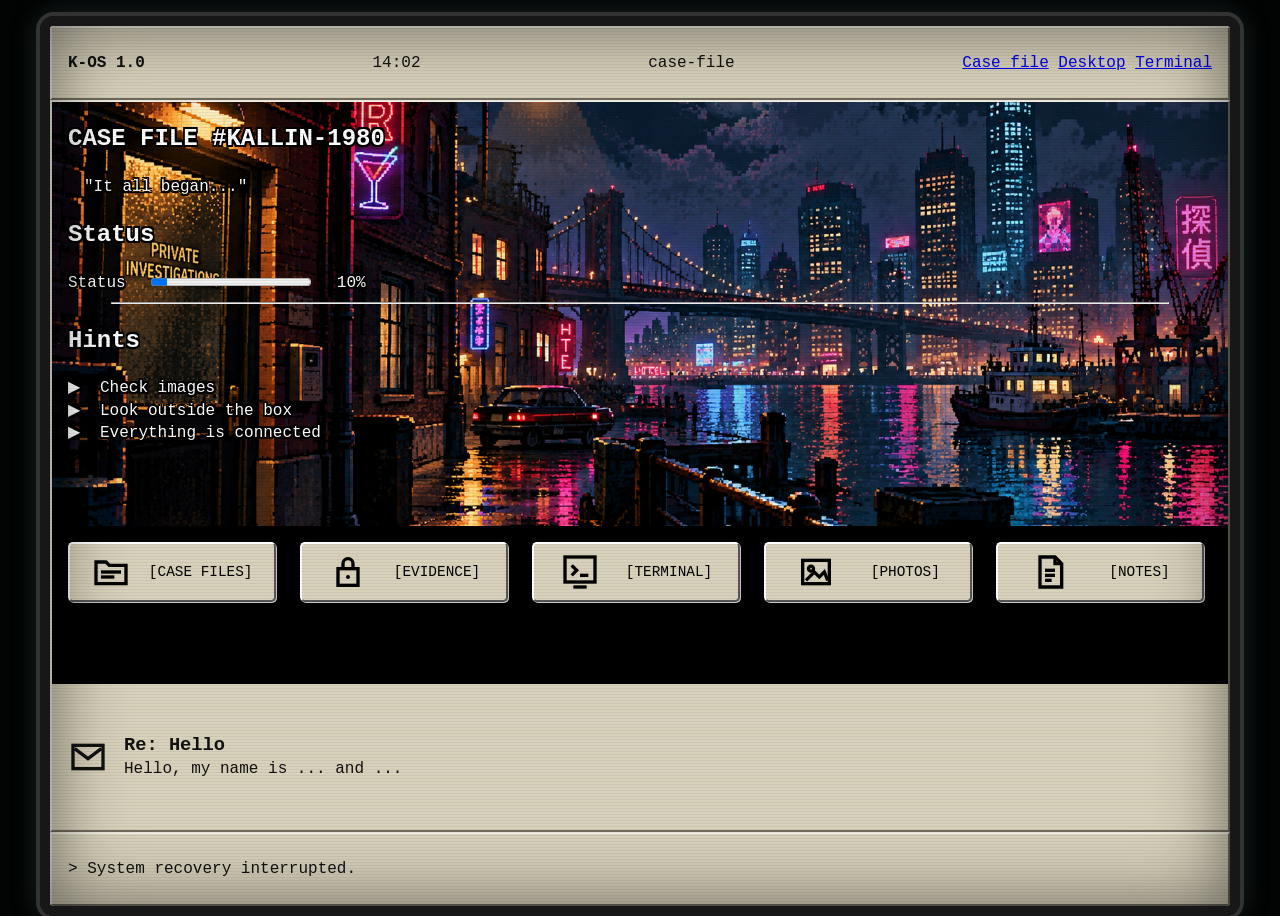
==== case_file.html @ 7f5f97d0 "2026-10-11, final push. Working on the desktop and index" ====
<!doctype html>
<html lang="en">

<head>
    <title>About me</title>
    <meta charset="UTF-8">
    <meta name="description" content="The mystery and answers of the question: who is Fredrik Kallin?">
    <link href="icon.png" rel="icon" type="image/png">
    <link href="style.css" rel="stylesheet">
    <script src="script.js" defer></script>
</head>

<body>
    <div class="screen">
        <header class="system_bar">
            <p class="system_name">K-OS 1.0</p>
            <time class="system_time" datetime="">
                14:02
            </time>
            <p class="system_status">case-file</p>
            <nav class="system_bar_nav">
             <a href="index.html">Case file</a>
                <a href="desktop.html">Desktop</a>
                <a href="terminal.html">Terminal</a>
            </nav>
        </header>
        <main class="main_screen_content case_file">
            <section class="case_summary">
                <h1>CASE FILE #KALLIN-1980</h1>
                <blockquote>
                    <p>"It all began..."</p>
                </blockquote>
                <h2>Status</h2>
                <label>Status</label>
                <progress id="status-progress" value="10" max="100">10%</progress>
                <span id="status-recovery-text">10%</span>
                <hr class="simple_divider">
                <h2>Hints</h2>
                <ul role="list">
                    <li>Check images</li>
                    <li>Look outside the box</li>
                    <li>Everything is connected</li>
                </ul>
            </section>
            <section class="case_menu">
                <nav class="case_menu_nav" aria-label="Main system menu">
                    <ul>
                        <li>
                            <a href="index.html">
                                <svg class="svg_icon" viewBox="0 0 24 24" aria-hidden="true">
                                    <path d="M3 6H9L11 8H21V19H3Z" fill="none" stroke="currentColor" stroke-width="2" />
                                    <path d="M6 12H18" stroke="currentColor" stroke-width="2" />
                                    <path d="M6 15H14" stroke="currentColor" stroke-width="2" />
                                </svg>
                                <!--<img src="images/case_file_simple.png" alt="case_files_icon" class="menu_icon">-->
                                <span>[CASE FILES]</span>
                            </a>
                        </li>
                        <li>
                            <a href="evidence.html">
                                <svg class="svg_icon" viewBox="0 0 24 24" aria-hidden="true">
                                    <rect x="6" y="10" width="12" height="10" fill="none" stroke="currentColor"
                                        stroke-width="2" />
                                    <path d="M9 10V7A3 3 0 0 1 15 7V10" fill="none" stroke="currentColor"
                                        stroke-width="2" />
                                    <circle cx="12" cy="15" r="1.2" fill="currentColor" />
                                </svg>
                                <!-- <img src="images/evidence_simple.png" alt="evidence_icon" class="menu_icon">-->
                                <span>[EVIDENCE]</span>
                            </a>
                        </li>
                        <li>
                            <a href="terminal.html">
                                <svg class="svg_icon" viewBox="0 0 24 24" aria-hidden="true">
                                    <rect x="3" y="3" width="18" height="15" fill="none" stroke="currentColor"
                                        stroke-width="2" />
                                    <path d="M7 8 L10 11 L7 14" fill="none" stroke="currentColor" stroke-width="2" />
                                    <path d="M12 14 H17" stroke="currentColor" stroke-width="2" />
                                    <path d="M8 21 H16" stroke="currentColor" stroke-width="2" />
                                </svg>
                                <!--<img src="images/terminal_simple.png" alt="terminal_icon" class="menu_icon">-->
                                <span>[TERMINAL]</span>
                            </a>
                        </li>
                        <li>
                            <a href="photos.html">
                                <svg class="svg_icon" viewBox="0 0 24 24" aria-hidden="true">
                                    <rect x="4" y="5" width="16" height="14" fill="none" stroke="currentColor"
                                        stroke-width="2" />
                                    <circle cx="9" cy="10" r="1.5" fill="none" stroke="currentColor" stroke-width="2" />
                                    <path d="M6 17L11 12L14 15L17 12L19 17" fill="none" stroke="currentColor"
                                        stroke-width="2" />
                                </svg>
                                <!--<img src="images/photos_simple.png" alt="photos_icon" class="menu_icon">-->
                                <span>[PHOTOS]</span>
                            </a>
                        </li>
                        <li>
                            <a href="notes.html">
                                <svg class="svg_icon" viewBox="0 0 24 24" aria-hidden="true">
                                    <path d="M6 3H15L19 7V21H6Z" fill="none" stroke="currentColor" stroke-width="2" />
                                    <path d="M15 3V7H19" fill="none" stroke="currentColor" stroke-width="2" />
                                    <path d="M9 11H15" stroke="currentColor" stroke-width="2" />
                                    <path d="M9 14H15" stroke="currentColor" stroke-width="2" />
                                    <path d="M9 17H13" stroke="currentColor" stroke-width="2" />
                                </svg>
                                <!--<img src="images/notes_simple.png" alt="notes_icon" class="menu_icon">-->
                                <span>[NOTES]</span>
                            </a>
                        </li>
                    </ul>
                </nav>
            </section>
            <section class="case_messages">
                <svg class="svg_icon" viewBox="0 0 24 24" aria-hidden="true">
                    <rect x="3" y="5" width="18" height="14" fill="none" stroke="currentColor" stroke-width="2" />
                    <path d="M4 7L12 13L20 7" fill="none" stroke="currentColor" stroke-width="2" />
                </svg>
                <div>
                    <h3 class="mail_headline">Re: Hello</h3>
                    <p class="mail_message">Hello, my name is ... and ...</p>
                </div>
            </section>
        </main>
        <footer class="status_bar">
            <p>> System recovery interrupted.</p>
        </footer>
    </div>
</body>

</html>
---- style.css ----
:root {
    /* Text.vars */
    --headline-large-color: #black;
    --headline-large-size: 2rem;
    --headline-medium-color: #black;
    --headline-medium-size: 1.5rem;
    --headline-small-color: #black;
    --headline-small-size: 1rem;

    --footer-height: 4rem;

    --screen-border: 2px;
    --panel-border: 1px;
}

* {
    box-sizing: border-box;
}

body {
    margin: 0;
    padding: 0;
    width: 100%;
    min-height: 100%;

    background-color: #020303;
    color: var(--text-main);

    font-family:
        "Courier New",
        "Lucida Console",
        Monaco,
        monospace;

    line-height: 1.4;
}

/* Outer div*/
.screen {
    position: relative;

    min-height: 100vh;
    max-width: 75rem;
    margin-top: 1rem;
    margin-inline: auto;

    display: flex;
    flex-direction: column;

    border: 10px solid #171717;
    border-radius: 14px;

    box-shadow:
        0 0 0 4px #333,
        0 0 30px rgba(120, 180, 170, 0.25),
        inset 0 0 35px rgba(0, 0, 0, 0.7);

    overflow: hidden;
}

.screen::before {
    content: "";

    position: absolute;
    inset: 0;

    background: repeating-linear-gradient(to bottom,
            transparent 0px,
            transparent 2px,
            rgba(0, 0, 0, 0.12) 3px);

    pointer-events: none;
    z-index: 1000;
}

.screen::after {
    content: "";

    position: absolute;
    inset: 0;

    box-shadow:
        inset 0 0 70px rgba(0, 0, 0, 0.55);

    pointer-events: none;
    z-index: 1001;
}

/* login screen */

.login_screen {
    position: relative;
    width: 100%;
    height: 100dvh;
    overflow: hidden;
}

.login_container {
    position: absolute;
    width: 100%;
    min-width: calc(100dvh * 16 / 9);
    aspect-ratio: 16 / 9;

    top: 50%;
    left: 50%;
    transform: translate(-50%, -50%);
}

.login_container img {
    display: block;
    width: 100%;
    height: 100%;
}

#login_form {
    position: absolute;
    inset: 0;
}

#username,
#password,
#login_form button {
    position: absolute;
    background: transparent;
    border: none;
    font-family: inherit;
}

#username,
#password {
    left: 41.5%;
    width: 17.5%;
    height: 4.2%;
    color: white;
    font-size: clamp(12px, 1.2vw, 20px);
    padding: 0 0.5rem;
}

#username {
    top: 46.9%;
}

#password {
    top: 52.3%;
}

#login_form button {
    left: 41.5%;
    top: 58.9%;
    width: 14%;
    height: 5%;
    cursor: pointer;
    color: transparent;
}

#login_form label {
    position: absolute;
    width: 1px;
    height: 1px;
    overflow: hidden;
    clip-path: inset(50%);
}

input:focus-visible,
button:focus-visible {
    outline: 2px solid cyan;
}

@media (max-width: 700px) {

    .login_screen {
        height: auto;
        min-height: 100dvh;
        overflow: visible;
        background: #020303;
    }

    .login_container {
        position: relative;
        top: auto;
        left: auto;
        transform: none;

        width: 100%;
        min-width: 0;
        height: auto;
        aspect-ratio: auto;
    }

    .login_container img {
        display: block;
        width: 100%;
        height: auto;
        object-fit: contain;
    }

    #login_form {
        position: relative;
        inset: auto;
        transform: none;

        display: flex;
        flex-direction: column;
        gap: 1rem;

        width: 90%;
        max-width: 380px;
        margin: 1.5rem auto;
        padding: 1.5rem;

        background: #071525;
        border: 1px solid cyan;
        border-radius: 8px;
    }

    #username,
    #password,
    #login_form button {
        position: static;
        width: 100%;
        height: 48px;
        font-size: 16px;
        padding: 0.75rem;
    }

    #username,
    #password {
        border: 1px solid cyan;
        background: transparent;
        color: white;
    }

    #login_form button {
        background: #123b60;
        border: 1px solid cyan;
        color: white;
    }
}

/* Header */
.system_bar {
    display: flex;
    flex-direction: row;
    flex-wrap: wrap;
    justify-content: space-between;
    align-items: center;

    width: 100%;
    min-height: 50px;

    padding: 0.5rem 1rem;

    background-color: #d8d1bb;
    color: #111;

    border-top: 2px solid #f5f1e6;
    border-left: 2px solid #f5f1e6;

    border-right: 2px solid #6f6a5c;
    border-bottom: 2px solid #6f6a5c;
}

.system_bar_nav {
    align-items: center;
}

.system_name {
    font-weight: bold;
}

.system_status {}

.system_time {}

.system_menu {}

/* Main - This one is used for all main-screens. */
.main_screen_content {
    display: flex;
    flex-direction: column;
    flex-grow: 1;

    border-top: 2px solid #f5f1e6;
    border-left: 2px solid #f5f1e6;

    border-right: 2px solid #6f6a5c;
    border-bottom: 2px solid #6f6a5c;
}

/* Main/case_file */
.main_screen_content.case_file {
    display: grid;
    grid-template-columns: 1fr;
    gap: 0rem;
    align-items: top;
}

.case_menu a {
    font-size: 0.9rem;

    display: flex;
    gap: 0.50rem;
    justify-content: space-around;
    align-items: center;

    border-radius: 5px;
    padding: 0.5rem;

    height: 50px;
    width: 150px;
}

.case_summary {
    flex: 1;

    background-image: url("images/case_file_background_beachfront.png");
    background-size: cover;
    background-position: center;
    background-repeat: no-repeat;

    color: white;
    text-shadow: 0.1em 0 black, 0 0.1em black, -0.1em 0 black, 0 -0.1em black, -0.1em -0.1em black, -0.1em 0.1em black, 0.1em -0.1em black, 0.1em 0.1em black;
}

/*Behöver bli av med marginen som bloq och figure har inneboende */
.case_summary * {
    margin-inline: 0;
    padding-inline: 1rem;
}

.case_summary ul {
    list-style: none;
    position: relative;
    left: 1rem;
}

.simple_divider {
    width: 90%;
    margin-inline: auto;
}

.case_summary li::before {
    content: '▶';
    position: absolute;
    left: 0;
}

.case_menu {
    background-color: black;
}

.case_menu_nav ul {
    list-style: none;

    display: grid;
    grid-template-columns: repeat(auto-fit, minmax(12rem, 1fr));
    gap: 1rem;

    align-items: center;

    margin: 0;
    padding: 1rem;
}

.case_menu_nav nav a {
    display: flex;
    align-items: center;
    gap: 0.5rem;
}

.svg_icon {
    width: 2.5rem;
    height: 2.5rem;
    flex-shrink: 0;
    display: block;
}

.case_menu a {
    display: flex;
    gap: 0.40rem;
    align-items: center;
    align-content: center;

    border-radius: 5px;
    padding: 1rem;

    height: 60px;
    width: 13rem;

    color: rgb(0, 0, 0);
    text-decoration: none;

    background-color: #d8d1bb;

    border-top: 2px solid white;
    border-left: 2px solid white;
    border-right: 2px solid #555;
    border-bottom: 2px solid #555;

    box-shadow: 1px 1px 0 #c6c4c4;
}

.case_menu a img {
    width: 2.5rem;
    height: 2.5rem;
    object-fit: contain;
}

.case_menu a:hover {
    background-color: #111;
    color: whitesmoke;

    border-top-color: #555;
    border-left-color: #555;

    border-right-color: white;
    border-bottom-color: white;

    box-shadow: snow;
}

.case_menu a:active {
    border-top-color: #555;
    border-left-color: #555;

    border-right-color: white;
    border-bottom-color: white;

    box-shadow: snow;
}

.case_messages {
    display: flex;
    align-items: center;
    gap: 1rem;

    background-color: #d8d1bb;
    color: #111;

    padding: 1rem;
}

.mail_headline {
    margin: 0;
    padding: 0;
}

.mail_message {
    margin: 0;
    padding: 0;
}


#mail_icon {
    width: 2rem;
    height: auto;
}

/* Footer */
.status_bar {
    width: 100%;
    min-height: 50px;

    padding: 0.5rem 1rem;

    background-color: #d8d1bb;
    color: #111;

    border-top: 2px solid #f5f1e6;
    border-left: 2px solid #f5f1e6;

    border-right: 2px solid #6f6a5c;
    border-bottom: 2px solid #6f6a5c;

    min-height: var(--footer-height);
}

/* TERMINAL */
.terminal_desktop {
    position: relative;

    display: flex;
    flex: 1;
    min-height: 0;

    justify-content: center;
    align-items:center;

    padding: 1rem, 1rem;

    background-image: url("images/terminal_background_alt.png");
    background-size: cover;
    background-position: center;
    background-repeat: no-repeat;
}

.terminal_window {
    width: min(900px, 94%);
    height: 480px;
    max-height: 60dvh;

    display: flex;
    flex-direction: column;

    background: #020707;

    border-top: 3px solid #dfdfdf;
    border-left: 3px solid #dfdfdf;
    border-right: 3px solid #404040;
    border-bottom: 3px solid #404040;

    box-shadow:
        2px 2px 0 #000,
        6px 8px 18px rgba(0, 0, 0, 0.65);

    border-radius: 0px;

    overflow: hidden;

}

.terminal_window.close {
    display: none;
}


.terminal_titlebar {
    height: 30px;
    min-height: 30px;

    display: flex;
    justify-content: space-between;
    align-items: center;

    margin: 2px;

    background: linear-gradient(90deg,
            #000080 0%,
            #000080 65%,
            #1084d0 100%);
    color: white;
}

.terminal_tab {
    gap: 0.45rem;
    display: flex;
    align-items: center;
    height: 100%;

    padding: 0rem 1rem;

    font-size: 0.8rem;
    flex-grow: 1;
}

.terminal_window_buttons button {
    width: 46px;
    border: none;
    background-color: transparent;
    color: white;
    font-size: 1rem;
    cursor: pointer;
}

.terminal_window_buttons #close_terminal:hover {
    border: 3px solid red;
}

.terminal_window .terminal {
    flex: 1;
    min-height: 0;

    padding-left: 2rem;
    padding-right: 2rem;

    overflow-y: auto;

    background-color: #020707;
    color: white;
}

.terminal {
    color: white;
    padding: 0rem;
    font: inherit;
}

.terminal h2 {
    padding-top: 0rem;
}

.terminal_output_input {}

.terminal_output_input ul {
    list-style: none;
    left: 0rem;
    margin: 0;
    padding: 0;
}

.terminal_output_input li {
    white-space: pre-wrap;
}

.terminal_input {
    background: transparent;
    border: 1px solid white;
    outline: none;
    color: white;
    caret-color: white;
    font: inherit;
}



/* Media */
@media (max-width: 600px) {
    .terminal_desktop {
                flex-direction: row;
        align-items: flex-start;
        padding: 5%;
    }

    .terminal_window {
        width: 100%;
        margin-inline: auto;
    }

    .terminal_window .terminal {
        padding: 1rem;
    }

    .terminal_input {
        width: min(250px, 70%);
        min-width: 0;
    }
}


/*Ai- genererat */

@media (max-width: 393px) {
    .popup-content {
        width: min(700px, 90vw);
        height: min(450px, 80vh);
    }

    .case_menu_nav ul {
        grid-template-columns: repeat(2, 1fr);
        gap: 0rem;
        border: 4px solid red;
    }

    .case_menu a {
        font-size: 0.9rem;

        display: flex;
        gap: 0.40rem;
        justify-content: space-around;
        align-items: center;

        border-radius: 5px;
        padding: 0.5rem;

        height: 50px;
        width: 100%;
    }
}

@media (max-width: 430px) {
    .case_menu_nav ul {
        grid-template-columns: repeat(2, 1fr);
        gap: 0.4rem;
    }
}

.popup {
    display: none;

    position: fixed;
    inset: 0;

    justify-content: center;
    align-items: center;

    background-color: rgba(0, 0, 0, 0.55);

    z-index: 1000;
}

.popup.show {
    display: flex;
}


.explorer-window {
    width: 900px;
    height: 600px;

    display: flex;
    flex-direction: column;

    background-color: #191919;
    color: #eeeeee;

    border: 1px solid #444;
    border-radius: 8px;

    overflow: hidden;

    box-shadow: 0 15px 40px black;
}


/* TOP WINDOW BAR */

.explorer-titlebar {
    height: 48px;

    display: flex;
    align-items: center;

    background-color: #241313;
}

.explorer-tab {
    height: 40px;
    min-width: 280px;

    display: flex;
    align-items: center;
    gap: 0.7rem;

    padding-inline: 1rem;

    background-color: #302020;

    border-radius: 8px 8px 0 0;
}

.tab-close {
    margin-left: auto;
}

.new-tab {
    padding-left: 1rem;
    font-size: 1.4rem;
}


/* WINDOW BUTTONS */

.window-buttons {
    margin-left: auto;
    height: 100%;

    display: flex;
}

.window-buttons button {
    width: 48px;

    border: none;

    background: transparent;
    color: white;

    font-size: 1.2rem;
}

.window-buttons button:hover {
    background-color: #444;
}

.window-buttons .close-popup:hover {
    background-color: #c42b1c;
}


/* ADDRESS BAR */

.explorer-addressbar {
    display: flex;
    align-items: center;
    gap: 1rem;

    padding: 0.6rem 1rem;

    background-color: #242020;

    border-bottom: 1px solid #444;
}

.address {
    flex: 1;

    padding: 0.6rem 1rem;

    background-color: #332929;

    border-radius: 6px;
}

.search {
    width: 210px;

    padding: 0.6rem 1rem;

    background-color: #332929;

    border-radius: 6px;

    color: #bbb;
}


/* TOOLBAR */

.explorer-toolbar {
    display: flex;
    gap: 1.5rem;

    padding: 0.8rem 1.2rem;

    background-color: #181818;

    border-bottom: 1px solid #444;
}


/* MAIN */

.explorer-body {
    display: flex;
    flex-grow: 1;

    min-height: 0;
}


/* SIDEBAR */

.explorer-sidebar {
    width: 190px;

    padding: 0.6rem;

    background-color: #181818;

    border-right: 1px solid #333;
}

.explorer-sidebar p {
    margin: 0.2rem 0;
    padding: 0.6rem;

    border-radius: 4px;
}

.explorer-sidebar p:hover {
    background-color: #292929;
}

.explorer-sidebar .selected {
    background-color: #353535;
}


/* FILE AREA */

.explorer-files {
    flex: 1;

    padding: 1rem 2rem;

    overflow-y: auto;

    background-color: #191919;
}

.folder-grid {
    display: grid;
    grid-template-columns: repeat(2, 1fr);

    gap: 1rem 4rem;

    margin-top: 1rem;
}

.folder-grid div {
    display: flex;
    align-items: center;
    gap: 1rem;

    padding: 0.7rem;

    font-size: 1.1rem;
}

.folder-grid div:hover {
    background-color: #292929;

    border-radius: 5px;
}


/* STATUS */

.explorer-status {
    height: 28px;

    padding: 0.3rem 1rem;

    background-color: #191919;

    border-top: 1px solid #222;
}
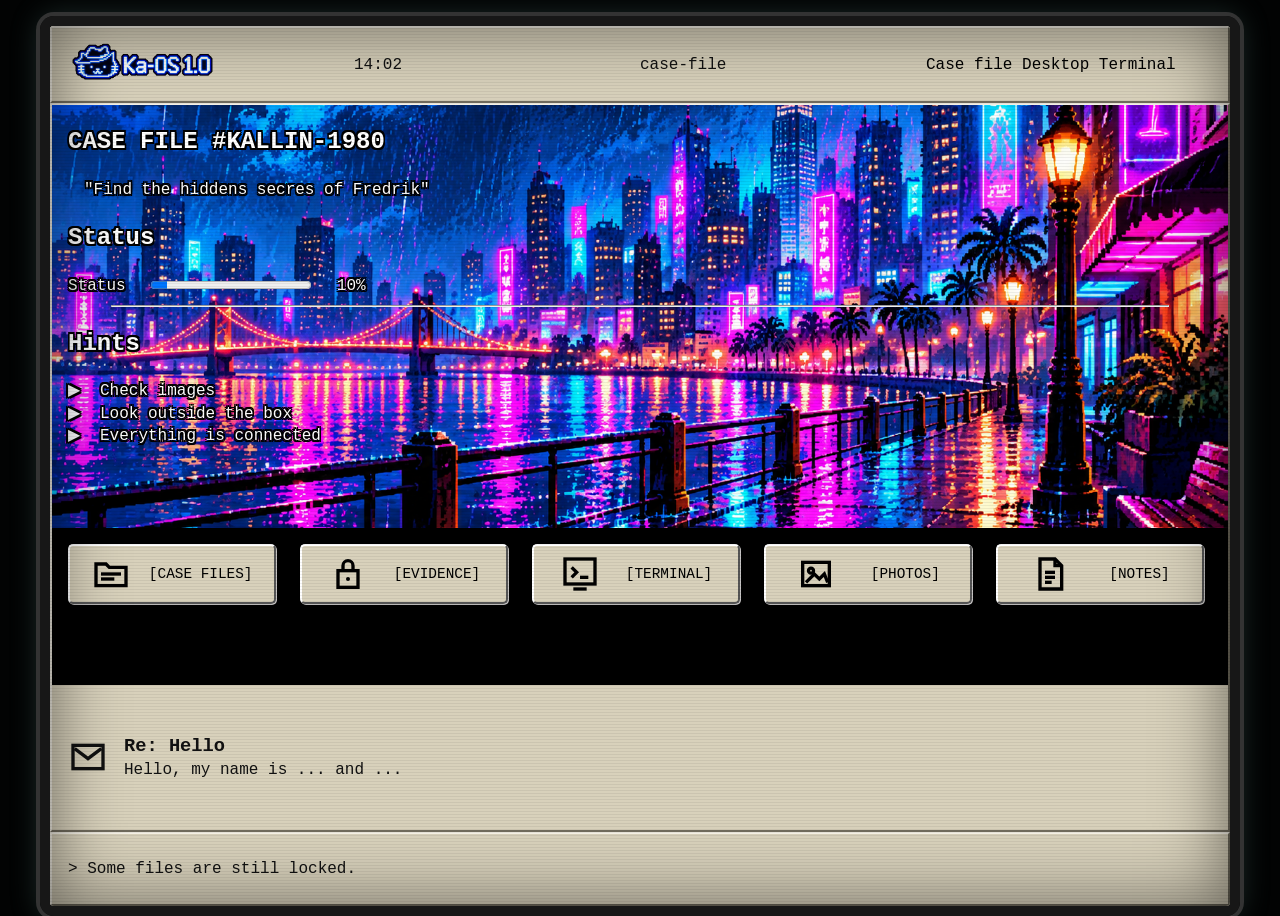
==== commit 682a09e7: "2026-10-11, final push. Working on the desktop and index" ====
--- a/case_file.html
+++ b/case_file.html
@@ -6,6 +6,7 @@
     <meta charset="UTF-8">
     <meta name="description" content="The mystery and answers of the question: who is Fredrik Kallin?">
     <link href="icon.png" rel="icon" type="image/png">
+<meta name="viewport" content="width=device-width, initial-scale=1.0">
     <link href="style.css" rel="stylesheet">
     <script src="script.js" defer></script>
 </head>
@@ -13,13 +14,15 @@
 <body>
     <div class="screen">
         <header class="system_bar">
-            <p class="system_name">K-OS 1.0</p>
+            <span class="system_logo">
+                <a href="index.html"><img src="images/KaOS_logo.png" id="KaOS_logo" alt="Logo"></a>
+            </span>
             <time class="system_time" datetime="">
                 14:02
             </time>
             <p class="system_status">case-file</p>
             <nav class="system_bar_nav">
-             <a href="index.html">Case file</a>
+                <a href="index.html">Case file</a>
                 <a href="desktop.html">Desktop</a>
                 <a href="terminal.html">Terminal</a>
             </nav>
@@ -28,7 +31,7 @@
             <section class="case_summary">
                 <h1>CASE FILE #KALLIN-1980</h1>
                 <blockquote>
-                    <p>"It all began..."</p>
+                    <p>"Find the hiddens secres of Fredrik"</p>
                 </blockquote>
                 <h2>Status</h2>
                 <label>Status</label>
@@ -123,7 +126,7 @@
             </section>
         </main>
         <footer class="status_bar">
-            <p>> System recovery interrupted.</p>
+            <p>> Some files are still locked.</p>
         </footer>
     </div>
 </body>
--- a/style.css
+++ b/style.css
@@ -86,7 +86,509 @@
     z-index: 1001;
 }
 
-/* login screen */
+/* Header */
+.system_bar {
+    display: grid;
+    grid-template-columns: repeat(4, 1fr);
+    align-items: center;
+
+    width: 100%;
+    min-height: 50px;
+
+    padding: 0.5rem 1rem;
+
+    background-color: #d8d1bb;
+    color: #111;
+
+    border-top: 2px solid #f5f1e6;
+    border-left: 2px solid #f5f1e6;
+
+    border-right: 2px solid #6f6a5c;
+    border-bottom: 2px solid #6f6a5c;
+}
+
+.system_bar .system_logo {
+    justify-content: start;
+}
+
+.system_logo {
+    display: flex;
+    justify-content: center;
+    align-items: center;
+}
+
+.system_logo img {
+    width: 100%;
+    max-width: 150px;
+    height: auto;
+}
+
+.system_bar_nav a {
+    align-items: center;
+    color: black;
+    text-decoration: none;
+}
+
+
+
+.system_status {}
+
+.system_time {}
+
+.system_menu {}
+
+/* Main - This one is used for all main-screens. */
+.main_screen_content {
+    display: flex;
+    flex-direction: column;
+    flex-grow: 1;
+
+    border-top: 2px solid #f5f1e6;
+    border-left: 2px solid #f5f1e6;
+
+    border-right: 2px solid #6f6a5c;
+    border-bottom: 2px solid #6f6a5c;
+}
+
+/* Main/case_file */
+.main_screen_content.case_file {
+    display: grid;
+    grid-template-columns: 1fr;
+    gap: 0rem;
+    align-items: top;
+}
+
+.case_menu a {
+    font-size: 0.9rem;
+
+    display: flex;
+    gap: 0.50rem;
+    justify-content: space-around;
+    align-items: center;
+
+    border-radius: 5px;
+    padding: 0.5rem;
+
+    height: 50px;
+    width: 150px;
+}
+
+.case_summary {
+    flex: 1;
+
+    background-image: url("images/case_file_background_beachfront.png");
+    background-size: cover;
+    background-position: center;
+    background-repeat: no-repeat;
+
+    color: white;
+    text-shadow: 0.1em 0 black, 0 0.1em black, -0.1em 0 black, 0 -0.1em black, -0.1em -0.1em black, -0.1em 0.1em black, 0.1em -0.1em black, 0.1em 0.1em black;
+}
+
+/*Behöver bli av med marginen som bloq och figure har inneboende */
+.case_summary * {
+    margin-inline: 0;
+    padding-inline: 1rem;
+}
+
+.case_summary ul {
+    list-style: none;
+    position: relative;
+    left: 1rem;
+}
+
+.simple_divider {
+    width: 90%;
+    margin-inline: auto;
+}
+
+.case_summary li::before {
+    content: '▶';
+    position: absolute;
+    left: 0;
+}
+
+.case_menu {
+    background-color: black;
+}
+
+.case_menu_nav ul {
+    list-style: none;
+
+    display: grid;
+    grid-template-columns: repeat(auto-fit, minmax(12rem, 1fr));
+    gap: 1rem;
+
+    align-items: center;
+
+    margin: 0;
+    padding: 1rem;
+}
+
+.case_menu_nav nav a {
+    display: flex;
+    align-items: center;
+    gap: 0.5rem;
+}
+
+.svg_icon {
+    width: 2.5rem;
+    height: 2.5rem;
+    flex-shrink: 0;
+    display: block;
+}
+
+.case_menu a {
+    display: flex;
+    gap: 0.40rem;
+    align-items: center;
+    align-content: center;
+
+    border-radius: 5px;
+    padding: 1rem;
+
+    height: 60px;
+    width: 13rem;
+
+    color: rgb(0, 0, 0);
+    text-decoration: none;
+
+    background-color: #d8d1bb;
+
+    border-top: 2px solid white;
+    border-left: 2px solid white;
+    border-right: 2px solid #555;
+    border-bottom: 2px solid #555;
+
+    box-shadow: 1px 1px 0 #c6c4c4;
+}
+
+.case_menu a img {
+    width: 2.5rem;
+    height: 2.5rem;
+    object-fit: contain;
+}
+
+.case_menu a:hover {
+    background-color: #111;
+    color: whitesmoke;
+
+    border-top-color: #555;
+    border-left-color: #555;
+
+    border-right-color: white;
+    border-bottom-color: white;
+
+    box-shadow: snow;
+}
+
+.case_menu a:active {
+    border-top-color: #555;
+    border-left-color: #555;
+
+    border-right-color: white;
+    border-bottom-color: white;
+
+    box-shadow: snow;
+}
+
+.case_messages {
+    display: flex;
+    align-items: center;
+    gap: 1rem;
+
+    background-color: #d8d1bb;
+    color: #111;
+
+    padding: 1rem;
+}
+
+.mail_headline {
+    margin: 0;
+    padding: 0;
+}
+
+.mail_message {
+    margin: 0;
+    padding: 0;
+}
+
+
+#mail_icon {
+    width: 2rem;
+    height: auto;
+}
+
+/* Footer */
+.status_bar {
+    width: 100%;
+    min-height: 50px;
+
+    padding: 0.5rem 1rem;
+
+    background-color: #d8d1bb;
+    color: #111;
+
+    border-top: 2px solid #f5f1e6;
+    border-left: 2px solid #f5f1e6;
+
+    border-right: 2px solid #6f6a5c;
+    border-bottom: 2px solid #6f6a5c;
+
+    min-height: var(--footer-height);
+}
+
+.desktop {
+    display: flex;
+    flex-direction: row;
+    justify-content: space-between;
+    flex: 1;
+    padding: 1rem;
+
+    background-image: url("images/desktop_background.png");
+    background-size: cover;
+    background-position: center;
+    background-repeat: no-repeat;
+}
+
+.desktop_column.columnOne {
+    display:flex;
+    flex-direction: column;
+    gap: 1rem;
+    align-self: center;
+}
+
+.desktop_column.columnTwo {
+    display:flex;
+    flex-direction: column;
+    gap: 1rem;
+    align-self: start;
+}
+
+
+.desktop_item {
+    display: flex;
+    flex-direction: column;
+    align-items: center;
+
+    gap: 0.4rem;
+
+    width:100px;
+    background: transparent;
+    border:none;
+    color: white;
+    font: inherit;
+}
+
+.desktop_item figure {
+    margin: 0;
+}
+
+.desktop_item img {
+    width:48px;
+    height: auto;
+}
+
+/* TERMINAL */
+.terminal_desktop {
+    position: relative;
+
+    display: flex;
+    flex: 1;
+    min-height: 0;
+
+    justify-content: center;
+    align-items: center;
+
+    padding: 1rem, 1rem;
+
+    background-image: url("images/desktop_background.png");
+    background-size: cover;
+    background-position: center;
+    background-repeat: no-repeat;
+}
+
+.terminal_window {
+    width: min(900px, 94%);
+    height: 480px;
+    max-height: 60dvh;
+
+    display: flex;
+    flex-direction: column;
+
+    background: #020707;
+
+    border-top: 3px solid #dfdfdf;
+    border-left: 3px solid #dfdfdf;
+    border-right: 3px solid #404040;
+    border-bottom: 3px solid #404040;
+
+    box-shadow:
+        2px 2px 0 #000,
+        6px 8px 18px rgba(0, 0, 0, 0.65);
+
+    border-radius: 0px;
+
+    overflow: hidden;
+
+}
+
+.terminal_window.close {
+    display: none;
+}
+
+
+.terminal_titlebar {
+    height: 30px;
+    min-height: 30px;
+
+    display: flex;
+    justify-content: space-between;
+    align-items: center;
+
+    margin: 2px;
+
+    background: linear-gradient(90deg,
+            #000080 0%,
+            #000080 65%,
+            #1084d0 100%);
+    color: white;
+}
+
+.terminal_tab {
+    gap: 0.45rem;
+    display: flex;
+    align-items: center;
+    height: 100%;
+
+    padding: 0rem 1rem;
+
+    font-size: 0.8rem;
+    flex-grow: 1;
+}
+
+.terminal_window_buttons button {
+    width: 46px;
+    border: none;
+    background-color: transparent;
+    color: white;
+    font-size: 1rem;
+    cursor: pointer;
+}
+
+.terminal_window_buttons #close_terminal:hover {
+    border: 3px solid red;
+}
+
+.terminal_window .terminal {
+    flex: 1;
+    min-height: 0;
+
+    padding-left: 2rem;
+    padding-right: 2rem;
+
+    overflow-y: auto;
+
+    background-color: #020707;
+    color: white;
+}
+
+.terminal {
+    color: white;
+    padding: 0rem;
+    font: inherit;
+}
+
+.terminal h2 {
+    padding-top: 0rem;
+}
+
+.terminal_output_input {}
+
+.terminal_output_input ul {
+    list-style: none;
+    left: 0rem;
+    margin: 0;
+    padding: 0;
+}
+
+.terminal_output_input li {
+    white-space: pre-wrap;
+}
+
+.terminal_input {
+    background: transparent;
+    border: 1px solid white;
+    outline: none;
+    color: white;
+    caret-color: white;
+    font: inherit;
+}
+
+
+
+/* Media */
+@media (max-width: 600px) {
+    .terminal_desktop {
+        flex-direction: row;
+        align-items: flex-start;
+        padding: 5%;
+    }
+
+    .terminal_window {
+        width: 100%;
+        margin-inline: auto;
+    }
+
+    .terminal_window .terminal {
+        padding: 1rem;
+    }
+
+    .terminal_input {
+        width: min(250px, 70%);
+        min-width: 0;
+    }
+}
+
+
+/*Ai- genererat */
+
+@media (max-width: 393px) {
+    .popup-content {
+        width: min(700px, 90vw);
+        height: min(450px, 80vh);
+    }
+
+    .case_menu_nav ul {
+        grid-template-columns: repeat(2, 1fr);
+        gap: 0rem;
+        border: 4px solid red;
+    }
+
+    .case_menu a {
+        font-size: 0.9rem;
+
+        display: flex;
+        gap: 0.40rem;
+        justify-content: space-around;
+        align-items: center;
+
+        border-radius: 5px;
+        padding: 0.5rem;
+
+        height: 50px;
+        width: 100%;
+    }
+}
+
+@media (max-width: 430px) {
+    .case_menu_nav ul {
+        grid-template-columns: repeat(2, 1fr);
+        gap: 0.4rem;
+    }
+}
+
+/* login screen (index.html) */
 
 .login_screen {
     position: relative;
@@ -237,442 +739,6 @@
     }
 }
 
-/* Header */
-.system_bar {
-    display: flex;
-    flex-direction: row;
-    flex-wrap: wrap;
-    justify-content: space-between;
-    align-items: center;
-
-    width: 100%;
-    min-height: 50px;
-
-    padding: 0.5rem 1rem;
-
-    background-color: #d8d1bb;
-    color: #111;
-
-    border-top: 2px solid #f5f1e6;
-    border-left: 2px solid #f5f1e6;
-
-    border-right: 2px solid #6f6a5c;
-    border-bottom: 2px solid #6f6a5c;
-}
-
-.system_bar_nav {
-    align-items: center;
-}
-
-.system_name {
-    font-weight: bold;
-}
-
-.system_status {}
-
-.system_time {}
-
-.system_menu {}
-
-/* Main - This one is used for all main-screens. */
-.main_screen_content {
-    display: flex;
-    flex-direction: column;
-    flex-grow: 1;
-
-    border-top: 2px solid #f5f1e6;
-    border-left: 2px solid #f5f1e6;
-
-    border-right: 2px solid #6f6a5c;
-    border-bottom: 2px solid #6f6a5c;
-}
-
-/* Main/case_file */
-.main_screen_content.case_file {
-    display: grid;
-    grid-template-columns: 1fr;
-    gap: 0rem;
-    align-items: top;
-}
-
-.case_menu a {
-    font-size: 0.9rem;
-
-    display: flex;
-    gap: 0.50rem;
-    justify-content: space-around;
-    align-items: center;
-
-    border-radius: 5px;
-    padding: 0.5rem;
-
-    height: 50px;
-    width: 150px;
-}
-
-.case_summary {
-    flex: 1;
-
-    background-image: url("images/case_file_background_beachfront.png");
-    background-size: cover;
-    background-position: center;
-    background-repeat: no-repeat;
-
-    color: white;
-    text-shadow: 0.1em 0 black, 0 0.1em black, -0.1em 0 black, 0 -0.1em black, -0.1em -0.1em black, -0.1em 0.1em black, 0.1em -0.1em black, 0.1em 0.1em black;
-}
-
-/*Behöver bli av med marginen som bloq och figure har inneboende */
-.case_summary * {
-    margin-inline: 0;
-    padding-inline: 1rem;
-}
-
-.case_summary ul {
-    list-style: none;
-    position: relative;
-    left: 1rem;
-}
-
-.simple_divider {
-    width: 90%;
-    margin-inline: auto;
-}
-
-.case_summary li::before {
-    content: '▶';
-    position: absolute;
-    left: 0;
-}
-
-.case_menu {
-    background-color: black;
-}
-
-.case_menu_nav ul {
-    list-style: none;
-
-    display: grid;
-    grid-template-columns: repeat(auto-fit, minmax(12rem, 1fr));
-    gap: 1rem;
-
-    align-items: center;
-
-    margin: 0;
-    padding: 1rem;
-}
-
-.case_menu_nav nav a {
-    display: flex;
-    align-items: center;
-    gap: 0.5rem;
-}
-
-.svg_icon {
-    width: 2.5rem;
-    height: 2.5rem;
-    flex-shrink: 0;
-    display: block;
-}
-
-.case_menu a {
-    display: flex;
-    gap: 0.40rem;
-    align-items: center;
-    align-content: center;
-
-    border-radius: 5px;
-    padding: 1rem;
-
-    height: 60px;
-    width: 13rem;
-
-    color: rgb(0, 0, 0);
-    text-decoration: none;
-
-    background-color: #d8d1bb;
-
-    border-top: 2px solid white;
-    border-left: 2px solid white;
-    border-right: 2px solid #555;
-    border-bottom: 2px solid #555;
-
-    box-shadow: 1px 1px 0 #c6c4c4;
-}
-
-.case_menu a img {
-    width: 2.5rem;
-    height: 2.5rem;
-    object-fit: contain;
-}
-
-.case_menu a:hover {
-    background-color: #111;
-    color: whitesmoke;
-
-    border-top-color: #555;
-    border-left-color: #555;
-
-    border-right-color: white;
-    border-bottom-color: white;
-
-    box-shadow: snow;
-}
-
-.case_menu a:active {
-    border-top-color: #555;
-    border-left-color: #555;
-
-    border-right-color: white;
-    border-bottom-color: white;
-
-    box-shadow: snow;
-}
-
-.case_messages {
-    display: flex;
-    align-items: center;
-    gap: 1rem;
-
-    background-color: #d8d1bb;
-    color: #111;
-
-    padding: 1rem;
-}
-
-.mail_headline {
-    margin: 0;
-    padding: 0;
-}
-
-.mail_message {
-    margin: 0;
-    padding: 0;
-}
-
-
-#mail_icon {
-    width: 2rem;
-    height: auto;
-}
-
-/* Footer */
-.status_bar {
-    width: 100%;
-    min-height: 50px;
-
-    padding: 0.5rem 1rem;
-
-    background-color: #d8d1bb;
-    color: #111;
-
-    border-top: 2px solid #f5f1e6;
-    border-left: 2px solid #f5f1e6;
-
-    border-right: 2px solid #6f6a5c;
-    border-bottom: 2px solid #6f6a5c;
-
-    min-height: var(--footer-height);
-}
-
-/* TERMINAL */
-.terminal_desktop {
-    position: relative;
-
-    display: flex;
-    flex: 1;
-    min-height: 0;
-
-    justify-content: center;
-    align-items:center;
-
-    padding: 1rem, 1rem;
-
-    background-image: url("images/terminal_background_alt.png");
-    background-size: cover;
-    background-position: center;
-    background-repeat: no-repeat;
-}
-
-.terminal_window {
-    width: min(900px, 94%);
-    height: 480px;
-    max-height: 60dvh;
-
-    display: flex;
-    flex-direction: column;
-
-    background: #020707;
-
-    border-top: 3px solid #dfdfdf;
-    border-left: 3px solid #dfdfdf;
-    border-right: 3px solid #404040;
-    border-bottom: 3px solid #404040;
-
-    box-shadow:
-        2px 2px 0 #000,
-        6px 8px 18px rgba(0, 0, 0, 0.65);
-
-    border-radius: 0px;
-
-    overflow: hidden;
-
-}
-
-.terminal_window.close {
-    display: none;
-}
-
-
-.terminal_titlebar {
-    height: 30px;
-    min-height: 30px;
-
-    display: flex;
-    justify-content: space-between;
-    align-items: center;
-
-    margin: 2px;
-
-    background: linear-gradient(90deg,
-            #000080 0%,
-            #000080 65%,
-            #1084d0 100%);
-    color: white;
-}
-
-.terminal_tab {
-    gap: 0.45rem;
-    display: flex;
-    align-items: center;
-    height: 100%;
-
-    padding: 0rem 1rem;
-
-    font-size: 0.8rem;
-    flex-grow: 1;
-}
-
-.terminal_window_buttons button {
-    width: 46px;
-    border: none;
-    background-color: transparent;
-    color: white;
-    font-size: 1rem;
-    cursor: pointer;
-}
-
-.terminal_window_buttons #close_terminal:hover {
-    border: 3px solid red;
-}
-
-.terminal_window .terminal {
-    flex: 1;
-    min-height: 0;
-
-    padding-left: 2rem;
-    padding-right: 2rem;
-
-    overflow-y: auto;
-
-    background-color: #020707;
-    color: white;
-}
-
-.terminal {
-    color: white;
-    padding: 0rem;
-    font: inherit;
-}
-
-.terminal h2 {
-    padding-top: 0rem;
-}
-
-.terminal_output_input {}
-
-.terminal_output_input ul {
-    list-style: none;
-    left: 0rem;
-    margin: 0;
-    padding: 0;
-}
-
-.terminal_output_input li {
-    white-space: pre-wrap;
-}
-
-.terminal_input {
-    background: transparent;
-    border: 1px solid white;
-    outline: none;
-    color: white;
-    caret-color: white;
-    font: inherit;
-}
-
-
-
-/* Media */
-@media (max-width: 600px) {
-    .terminal_desktop {
-                flex-direction: row;
-        align-items: flex-start;
-        padding: 5%;
-    }
-
-    .terminal_window {
-        width: 100%;
-        margin-inline: auto;
-    }
-
-    .terminal_window .terminal {
-        padding: 1rem;
-    }
-
-    .terminal_input {
-        width: min(250px, 70%);
-        min-width: 0;
-    }
-}
-
-
-/*Ai- genererat */
-
-@media (max-width: 393px) {
-    .popup-content {
-        width: min(700px, 90vw);
-        height: min(450px, 80vh);
-    }
-
-    .case_menu_nav ul {
-        grid-template-columns: repeat(2, 1fr);
-        gap: 0rem;
-        border: 4px solid red;
-    }
-
-    .case_menu a {
-        font-size: 0.9rem;
-
-        display: flex;
-        gap: 0.40rem;
-        justify-content: space-around;
-        align-items: center;
-
-        border-radius: 5px;
-        padding: 0.5rem;
-
-        height: 50px;
-        width: 100%;
-    }
-}
-
-@media (max-width: 430px) {
-    .case_menu_nav ul {
-        grid-template-columns: repeat(2, 1fr);
-        gap: 0.4rem;
-    }
-}
 
 .popup {
     display: none;
@@ -826,92 +892,3 @@
 
     border-bottom: 1px solid #444;
 }
-
-
-/* MAIN */
-
-.explorer-body {
-    display: flex;
-    flex-grow: 1;
-
-    min-height: 0;
-}
-
-
-/* SIDEBAR */
-
-.explorer-sidebar {
-    width: 190px;
-
-    padding: 0.6rem;
-
-    background-color: #181818;
-
-    border-right: 1px solid #333;
-}
-
-.explorer-sidebar p {
-    margin: 0.2rem 0;
-    padding: 0.6rem;
-
-    border-radius: 4px;
-}
-
-.explorer-sidebar p:hover {
-    background-color: #292929;
-}
-
-.explorer-sidebar .selected {
-    background-color: #353535;
-}
-
-
-/* FILE AREA */
-
-.explorer-files {
-    flex: 1;
-
-    padding: 1rem 2rem;
-
-    overflow-y: auto;
-
-    background-color: #191919;
-}
-
-.folder-grid {
-    display: grid;
-    grid-template-columns: repeat(2, 1fr);
-
-    gap: 1rem 4rem;
-
-    margin-top: 1rem;
-}
-
-.folder-grid div {
-    display: flex;
-    align-items: center;
-    gap: 1rem;
-
-    padding: 0.7rem;
-
-    font-size: 1.1rem;
-}
-
-.folder-grid div:hover {
-    background-color: #292929;
-
-    border-radius: 5px;
-}
-
-
-/* STATUS */
-
-.explorer-status {
-    height: 28px;
-
-    padding: 0.3rem 1rem;
-
-    background-color: #191919;
-
-    border-top: 1px solid #222;
-}
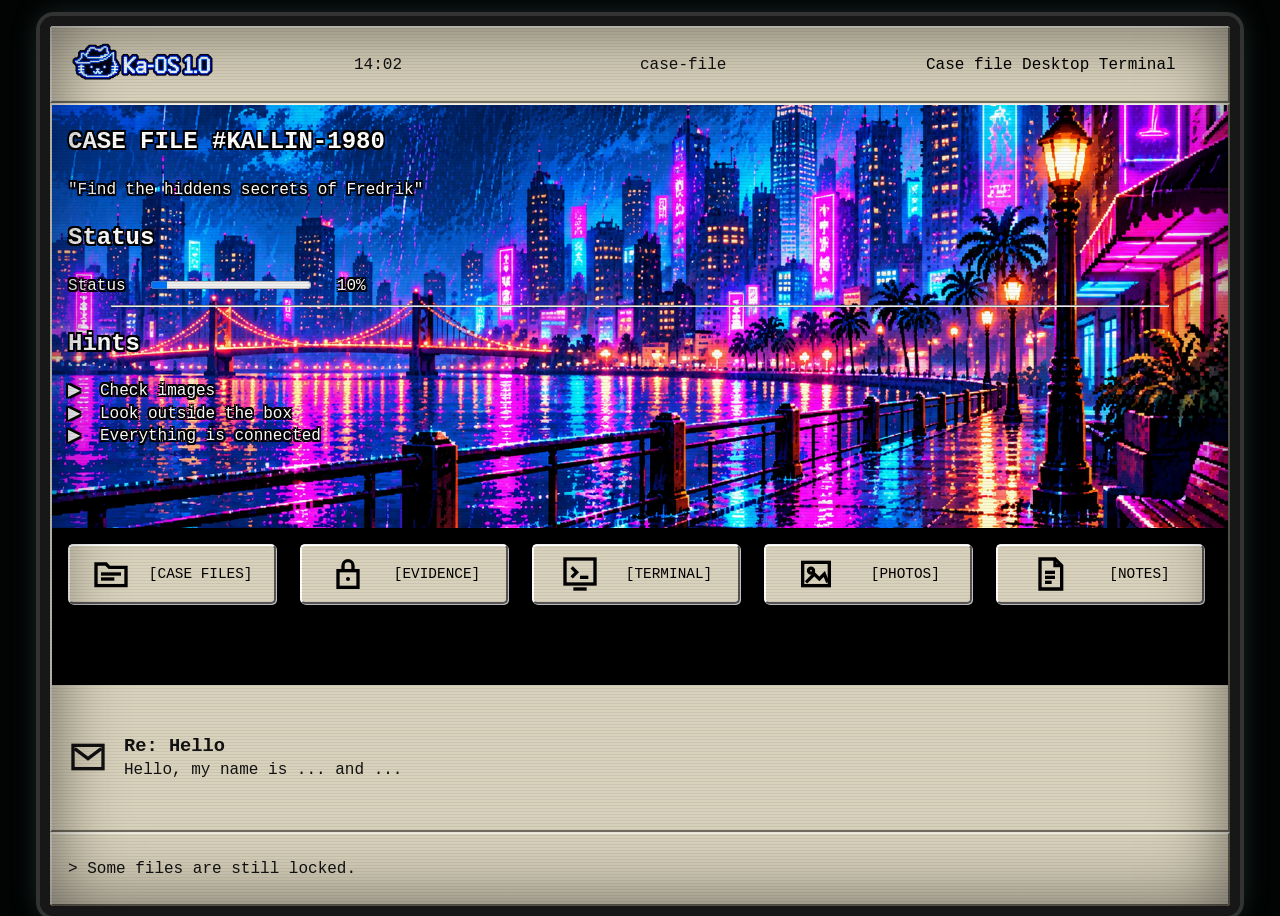
==== commit 5109f4f2: "2026-10-11, revising for accesability, responsivness etc." ====
--- a/case_file.html
+++ b/case_file.html
@@ -2,11 +2,10 @@
 <html lang="en">
 
 <head>
-    <title>About me</title>
+    <title>Ka-OS 1.0 - Case file</title>
     <meta charset="UTF-8">
     <meta name="description" content="The mystery and answers of the question: who is Fredrik Kallin?">
-    <link href="icon.png" rel="icon" type="image/png">
-<meta name="viewport" content="width=device-width, initial-scale=1.0">
+    <meta name="viewport" content="width=device-width, initial-scale=1.0">
     <link href="style.css" rel="stylesheet">
     <script src="script.js" defer></script>
 </head>
@@ -15,14 +14,14 @@
     <div class="screen">
         <header class="system_bar">
             <span class="system_logo">
-                <a href="index.html"><img src="images/KaOS_logo.png" id="KaOS_logo" alt="Logo"></a>
+                <a href="index.html"><img src="images/KaOS_logo.png" id="kaos_logo" alt="Logo"></a>
             </span>
             <time class="system_time" datetime="">
                 14:02
             </time>
             <p class="system_status">case-file</p>
             <nav class="system_bar_nav">
-                <a href="index.html">Case file</a>
+                <a href="case_file.html" aria-current="page">Case file</a>
                 <a href="desktop.html">Desktop</a>
                 <a href="terminal.html">Terminal</a>
             </nav>
@@ -30,26 +29,27 @@
         <main class="main_screen_content case_file">
             <section class="case_summary">
                 <h1>CASE FILE #KALLIN-1980</h1>
-                <blockquote>
-                    <p>"Find the hiddens secres of Fredrik"</p>
-                </blockquote>
+
+                <p>"Find the hiddens secrets of Fredrik"</p>
+
                 <h2>Status</h2>
-                <label>Status</label>
-                <progress id="status-progress" value="10" max="100">10%</progress>
-                <span id="status-recovery-text">10%</span>
+                <label for="status_progress">Status</label>
+                <progress id="status_progress" value="10" max="100">10%</progress>
+                <span id="status_recovery-text">10%</span>
                 <hr class="simple_divider">
                 <h2>Hints</h2>
-                <ul role="list">
+                <ul>
                     <li>Check images</li>
                     <li>Look outside the box</li>
                     <li>Everything is connected</li>
                 </ul>
             </section>
+             <!--The SVGs are AI-generated. -->
             <section class="case_menu">
                 <nav class="case_menu_nav" aria-label="Main system menu">
                     <ul>
                         <li>
-                            <a href="index.html">
+                            <a href="case_file.html">
                                 <svg class="svg_icon" viewBox="0 0 24 24" aria-hidden="true">
                                     <path d="M3 6H9L11 8H21V19H3Z" fill="none" stroke="currentColor" stroke-width="2" />
                                     <path d="M6 12H18" stroke="currentColor" stroke-width="2" />
--- a/style.css
+++ b/style.css
@@ -370,6 +370,7 @@
     display: flex;
     flex-direction: column;
     align-items: center;
+    text-align: center;
 
     gap: 0.4rem;
 
@@ -382,11 +383,16 @@
 
 .desktop_item figure {
     margin: 0;
+    display: flex;
+    flex-direction: column;
+    align-items: center;
+    gap: 5px;
 }
 
 .desktop_item img {
-    width:48px;
+    width:58px;
     height: auto;
+    object-fit: contain;
 }
 
 /* TERMINAL */
@@ -499,7 +505,7 @@
     font: inherit;
 }
 
-.terminal h2 {
+.terminal h1 {
     padding-top: 0rem;
 }
 
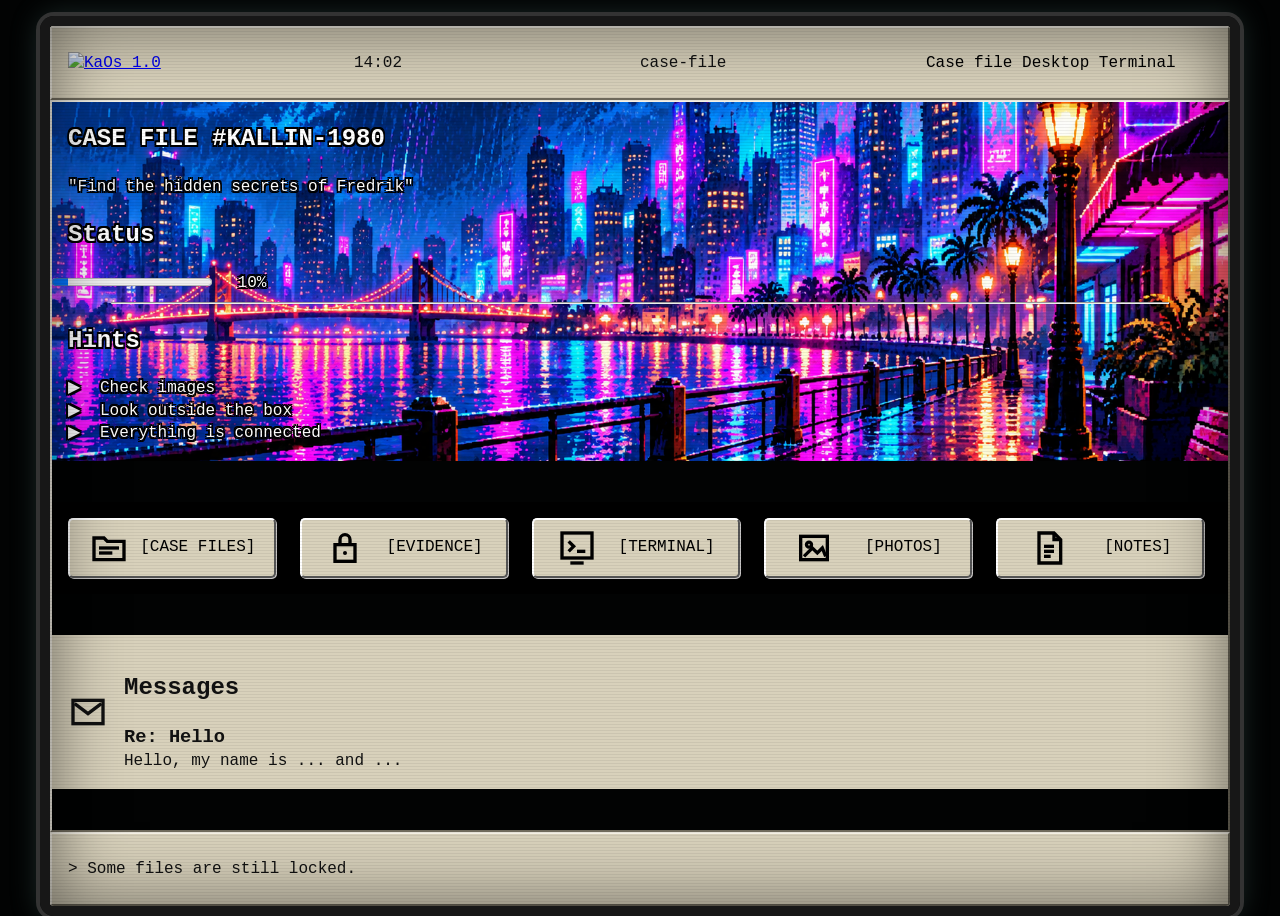
==== commit e3e561de: "2026-10-11, polishing the html, css and java. Going through responsitivity, accesebility x" ====
--- a/case_file.html
+++ b/case_file.html
@@ -14,9 +14,9 @@
     <div class="screen">
         <header class="system_bar">
             <span class="system_logo">
-                <a href="index.html"><img src="images/KaOS_logo.png" id="kaos_logo" alt="Logo"></a>
+                <a href="index.html"><img src="images/kaos_logo.png" id="kaos_logo" alt="KaOs 1.0"></a>
             </span>
-            <time class="system_time" datetime="">
+            <time class="system_time" datetime="14:02">
                 14:02
             </time>
             <p class="system_status">case-file</p>
@@ -30,13 +30,14 @@
             <section class="case_summary">
                 <h1>CASE FILE #KALLIN-1980</h1>
 
-                <p>"Find the hiddens secrets of Fredrik"</p>
+                <p>"Find the hidden secrets of Fredrik"</p>
 
                 <h2>Status</h2>
-                <label for="status_progress">Status</label>
-                <progress id="status_progress" value="10" max="100">10%</progress>
-                <span id="status_recovery-text">10%</span>
+                <progress id="status_progress" aria-label="recovery progress" value="10" max="100">10%</progress>
+                <span id="status_recovery_text">10%</span>
+                
                 <hr class="simple_divider">
+
                 <h2>Hints</h2>
                 <ul>
                     <li>Check images</li>
@@ -55,7 +56,6 @@
                                     <path d="M6 12H18" stroke="currentColor" stroke-width="2" />
                                     <path d="M6 15H14" stroke="currentColor" stroke-width="2" />
                                 </svg>
-                                <!--<img src="images/case_file_simple.png" alt="case_files_icon" class="menu_icon">-->
                                 <span>[CASE FILES]</span>
                             </a>
                         </li>
@@ -68,7 +68,6 @@
                                         stroke-width="2" />
                                     <circle cx="12" cy="15" r="1.2" fill="currentColor" />
                                 </svg>
-                                <!-- <img src="images/evidence_simple.png" alt="evidence_icon" class="menu_icon">-->
                                 <span>[EVIDENCE]</span>
                             </a>
                         </li>
@@ -81,7 +80,6 @@
                                     <path d="M12 14 H17" stroke="currentColor" stroke-width="2" />
                                     <path d="M8 21 H16" stroke="currentColor" stroke-width="2" />
                                 </svg>
-                                <!--<img src="images/terminal_simple.png" alt="terminal_icon" class="menu_icon">-->
                                 <span>[TERMINAL]</span>
                             </a>
                         </li>
@@ -94,7 +92,6 @@
                                     <path d="M6 17L11 12L14 15L17 12L19 17" fill="none" stroke="currentColor"
                                         stroke-width="2" />
                                 </svg>
-                                <!--<img src="images/photos_simple.png" alt="photos_icon" class="menu_icon">-->
                                 <span>[PHOTOS]</span>
                             </a>
                         </li>
@@ -107,7 +104,6 @@
                                     <path d="M9 14H15" stroke="currentColor" stroke-width="2" />
                                     <path d="M9 17H13" stroke="currentColor" stroke-width="2" />
                                 </svg>
-                                <!--<img src="images/notes_simple.png" alt="notes_icon" class="menu_icon">-->
                                 <span>[NOTES]</span>
                             </a>
                         </li>
@@ -120,6 +116,7 @@
                     <path d="M4 7L12 13L20 7" fill="none" stroke="currentColor" stroke-width="2" />
                 </svg>
                 <div>
+                    <h2>Messages</h2>
                     <h3 class="mail_headline">Re: Hello</h3>
                     <p class="mail_message">Hello, my name is ... and ...</p>
                 </div>
--- a/style.css
+++ b/style.css
@@ -1,16 +1,11 @@
 :root {
     /* Text.vars */
-    --headline-large-color: #black;
+    --headline-large-color: #000;
     --headline-large-size: 2rem;
-    --headline-medium-color: #black;
+    --headline-medium-color: #000;
     --headline-medium-size: 1.5rem;
-    --headline-small-color: #black;
+    --headline-small-color: #000;
     --headline-small-size: 1rem;
-
-    --footer-height: 4rem;
-
-    --screen-border: 2px;
-    --panel-border: 1px;
 }
 
 * {
@@ -20,89 +15,79 @@
 body {
     margin: 0;
     padding: 0;
-    width: 100%;
     min-height: 100%;
-
     background-color: #020303;
     color: var(--text-main);
-
     font-family:
         "Courier New",
         "Lucida Console",
         Monaco,
         monospace;
-
     line-height: 1.4;
 }
 
+.visually_hidden {
+    position: absolute;
+    width: 1px;
+    height: 1px;
+    overflow: hidden;
+    clip-path: inset(50%);
+}
+
 /* Outer div*/
+
 .screen {
     position: relative;
-
     min-height: 100vh;
     max-width: 75rem;
     margin-top: 1rem;
     margin-inline: auto;
-
     display: flex;
     flex-direction: column;
-
     border: 10px solid #171717;
     border-radius: 14px;
-
     box-shadow:
         0 0 0 4px #333,
         0 0 30px rgba(120, 180, 170, 0.25),
         inset 0 0 35px rgba(0, 0, 0, 0.7);
-
     overflow: hidden;
 }
 
 .screen::before {
     content: "";
-
     position: absolute;
     inset: 0;
-
     background: repeating-linear-gradient(to bottom,
             transparent 0px,
             transparent 2px,
             rgba(0, 0, 0, 0.12) 3px);
-
     pointer-events: none;
     z-index: 1000;
 }
 
 .screen::after {
     content: "";
-
     position: absolute;
     inset: 0;
-
     box-shadow:
         inset 0 0 70px rgba(0, 0, 0, 0.55);
-
     pointer-events: none;
     z-index: 1001;
 }
 
 /* Header */
+
 .system_bar {
     display: grid;
     grid-template-columns: repeat(4, 1fr);
     align-items: center;
-
     width: 100%;
     min-height: 50px;
-
     padding: 0.5rem 1rem;
-
     background-color: #d8d1bb;
     color: #111;
-
     border-top: 2px solid #f5f1e6;
     border-left: 2px solid #f5f1e6;
-
     border-right: 2px solid #6f6a5c;
     border-bottom: 2px solid #6f6a5c;
 }
@@ -129,469 +114,31 @@
     text-decoration: none;
 }
 
-
-
-.system_status {}
-
-.system_time {}
-
-.system_menu {}
-
 /* Main - This one is used for all main-screens. */
+
 .main_screen_content {
     display: flex;
     flex-direction: column;
     flex-grow: 1;
-
     border-top: 2px solid #f5f1e6;
     border-left: 2px solid #f5f1e6;
-
     border-right: 2px solid #6f6a5c;
     border-bottom: 2px solid #6f6a5c;
 }
 
-/* Main/case_file */
-.main_screen_content.case_file {
-    display: grid;
-    grid-template-columns: 1fr;
-    gap: 0rem;
-    align-items: top;
-}
-
-.case_menu a {
-    font-size: 0.9rem;
-
-    display: flex;
-    gap: 0.50rem;
-    justify-content: space-around;
-    align-items: center;
-
-    border-radius: 5px;
-    padding: 0.5rem;
-
-    height: 50px;
-    width: 150px;
-}
-
-.case_summary {
-    flex: 1;
-
-    background-image: url("images/case_file_background_beachfront.png");
-    background-size: cover;
-    background-position: center;
-    background-repeat: no-repeat;
-
-    color: white;
-    text-shadow: 0.1em 0 black, 0 0.1em black, -0.1em 0 black, 0 -0.1em black, -0.1em -0.1em black, -0.1em 0.1em black, 0.1em -0.1em black, 0.1em 0.1em black;
-}
-
-/*Behöver bli av med marginen som bloq och figure har inneboende */
-.case_summary * {
-    margin-inline: 0;
-    padding-inline: 1rem;
-}
-
-.case_summary ul {
-    list-style: none;
-    position: relative;
-    left: 1rem;
-}
-
-.simple_divider {
-    width: 90%;
-    margin-inline: auto;
-}
-
-.case_summary li::before {
-    content: '▶';
-    position: absolute;
-    left: 0;
-}
-
-.case_menu {
-    background-color: black;
-}
-
-.case_menu_nav ul {
-    list-style: none;
-
-    display: grid;
-    grid-template-columns: repeat(auto-fit, minmax(12rem, 1fr));
-    gap: 1rem;
-
-    align-items: center;
-
-    margin: 0;
-    padding: 1rem;
-}
-
-.case_menu_nav nav a {
-    display: flex;
-    align-items: center;
-    gap: 0.5rem;
-}
-
-.svg_icon {
-    width: 2.5rem;
-    height: 2.5rem;
-    flex-shrink: 0;
-    display: block;
-}
-
-.case_menu a {
-    display: flex;
-    gap: 0.40rem;
-    align-items: center;
-    align-content: center;
-
-    border-radius: 5px;
-    padding: 1rem;
-
-    height: 60px;
-    width: 13rem;
-
-    color: rgb(0, 0, 0);
-    text-decoration: none;
-
-    background-color: #d8d1bb;
-
-    border-top: 2px solid white;
-    border-left: 2px solid white;
-    border-right: 2px solid #555;
-    border-bottom: 2px solid #555;
-
-    box-shadow: 1px 1px 0 #c6c4c4;
-}
-
-.case_menu a img {
-    width: 2.5rem;
-    height: 2.5rem;
-    object-fit: contain;
-}
-
-.case_menu a:hover {
-    background-color: #111;
-    color: whitesmoke;
-
-    border-top-color: #555;
-    border-left-color: #555;
-
-    border-right-color: white;
-    border-bottom-color: white;
-
-    box-shadow: snow;
-}
-
-.case_menu a:active {
-    border-top-color: #555;
-    border-left-color: #555;
-
-    border-right-color: white;
-    border-bottom-color: white;
-
-    box-shadow: snow;
-}
-
-.case_messages {
-    display: flex;
-    align-items: center;
-    gap: 1rem;
-
-    background-color: #d8d1bb;
-    color: #111;
-
-    padding: 1rem;
-}
-
-.mail_headline {
-    margin: 0;
-    padding: 0;
-}
-
-.mail_message {
-    margin: 0;
-    padding: 0;
-}
-
-
-#mail_icon {
-    width: 2rem;
-    height: auto;
-}
-
 /* Footer */
+
 .status_bar {
     width: 100%;
     min-height: 50px;
-
     padding: 0.5rem 1rem;
-
     background-color: #d8d1bb;
     color: #111;
-
     border-top: 2px solid #f5f1e6;
     border-left: 2px solid #f5f1e6;
-
     border-right: 2px solid #6f6a5c;
     border-bottom: 2px solid #6f6a5c;
-
     min-height: var(--footer-height);
-}
-
-.desktop {
-    display: flex;
-    flex-direction: row;
-    justify-content: space-between;
-    flex: 1;
-    padding: 1rem;
-
-    background-image: url("images/desktop_background.png");
-    background-size: cover;
-    background-position: center;
-    background-repeat: no-repeat;
-}
-
-.desktop_column.columnOne {
-    display:flex;
-    flex-direction: column;
-    gap: 1rem;
-    align-self: center;
-}
-
-.desktop_column.columnTwo {
-    display:flex;
-    flex-direction: column;
-    gap: 1rem;
-    align-self: start;
-}
-
-
-.desktop_item {
-    display: flex;
-    flex-direction: column;
-    align-items: center;
-    text-align: center;
-
-    gap: 0.4rem;
-
-    width:100px;
-    background: transparent;
-    border:none;
-    color: white;
-    font: inherit;
-}
-
-.desktop_item figure {
-    margin: 0;
-    display: flex;
-    flex-direction: column;
-    align-items: center;
-    gap: 5px;
-}
-
-.desktop_item img {
-    width:58px;
-    height: auto;
-    object-fit: contain;
-}
-
-/* TERMINAL */
-.terminal_desktop {
-    position: relative;
-
-    display: flex;
-    flex: 1;
-    min-height: 0;
-
-    justify-content: center;
-    align-items: center;
-
-    padding: 1rem, 1rem;
-
-    background-image: url("images/desktop_background.png");
-    background-size: cover;
-    background-position: center;
-    background-repeat: no-repeat;
-}
-
-.terminal_window {
-    width: min(900px, 94%);
-    height: 480px;
-    max-height: 60dvh;
-
-    display: flex;
-    flex-direction: column;
-
-    background: #020707;
-
-    border-top: 3px solid #dfdfdf;
-    border-left: 3px solid #dfdfdf;
-    border-right: 3px solid #404040;
-    border-bottom: 3px solid #404040;
-
-    box-shadow:
-        2px 2px 0 #000,
-        6px 8px 18px rgba(0, 0, 0, 0.65);
-
-    border-radius: 0px;
-
-    overflow: hidden;
-
-}
-
-.terminal_window.close {
-    display: none;
-}
-
-
-.terminal_titlebar {
-    height: 30px;
-    min-height: 30px;
-
-    display: flex;
-    justify-content: space-between;
-    align-items: center;
-
-    margin: 2px;
-
-    background: linear-gradient(90deg,
-            #000080 0%,
-            #000080 65%,
-            #1084d0 100%);
-    color: white;
-}
-
-.terminal_tab {
-    gap: 0.45rem;
-    display: flex;
-    align-items: center;
-    height: 100%;
-
-    padding: 0rem 1rem;
-
-    font-size: 0.8rem;
-    flex-grow: 1;
-}
-
-.terminal_window_buttons button {
-    width: 46px;
-    border: none;
-    background-color: transparent;
-    color: white;
-    font-size: 1rem;
-    cursor: pointer;
-}
-
-.terminal_window_buttons #close_terminal:hover {
-    border: 3px solid red;
-}
-
-.terminal_window .terminal {
-    flex: 1;
-    min-height: 0;
-
-    padding-left: 2rem;
-    padding-right: 2rem;
-
-    overflow-y: auto;
-
-    background-color: #020707;
-    color: white;
-}
-
-.terminal {
-    color: white;
-    padding: 0rem;
-    font: inherit;
-}
-
-.terminal h1 {
-    padding-top: 0rem;
-}
-
-.terminal_output_input {}
-
-.terminal_output_input ul {
-    list-style: none;
-    left: 0rem;
-    margin: 0;
-    padding: 0;
-}
-
-.terminal_output_input li {
-    white-space: pre-wrap;
-}
-
-.terminal_input {
-    background: transparent;
-    border: 1px solid white;
-    outline: none;
-    color: white;
-    caret-color: white;
-    font: inherit;
-}
-
-
-
-/* Media */
-@media (max-width: 600px) {
-    .terminal_desktop {
-        flex-direction: row;
-        align-items: flex-start;
-        padding: 5%;
-    }
-
-    .terminal_window {
-        width: 100%;
-        margin-inline: auto;
-    }
-
-    .terminal_window .terminal {
-        padding: 1rem;
-    }
-
-    .terminal_input {
-        width: min(250px, 70%);
-        min-width: 0;
-    }
-}
-
-
-/*Ai- genererat */
-
-@media (max-width: 393px) {
-    .popup-content {
-        width: min(700px, 90vw);
-        height: min(450px, 80vh);
-    }
-
-    .case_menu_nav ul {
-        grid-template-columns: repeat(2, 1fr);
-        gap: 0rem;
-        border: 4px solid red;
-    }
-
-    .case_menu a {
-        font-size: 0.9rem;
-
-        display: flex;
-        gap: 0.40rem;
-        justify-content: space-around;
-        align-items: center;
-
-        border-radius: 5px;
-        padding: 0.5rem;
-
-        height: 50px;
-        width: 100%;
-    }
-}
-
-@media (max-width: 430px) {
-    .case_menu_nav ul {
-        grid-template-columns: repeat(2, 1fr);
-        gap: 0.4rem;
-    }
 }
 
 /* login screen (index.html) */
@@ -608,7 +155,6 @@
     width: 100%;
     min-width: calc(100dvh * 16 / 9);
     aspect-ratio: 16 / 9;
-
     top: 50%;
     left: 50%;
     transform: translate(-50%, -50%);
@@ -626,7 +172,9 @@
 }
 
 #username,
+
 #password,
+
 #login_form button {
     position: absolute;
     background: transparent;
@@ -635,6 +183,7 @@
 }
 
 #username,
+
 #password {
     left: 41.5%;
     width: 17.5%;
@@ -661,21 +210,15 @@
     color: transparent;
 }
 
-#login_form label {
-    position: absolute;
-    width: 1px;
-    height: 1px;
-    overflow: hidden;
-    clip-path: inset(50%);
-}
+a:focus-visible,
 
 input:focus-visible,
+
 button:focus-visible {
-    outline: 2px solid cyan;
+    outline: 2px solid rgb(161, 2, 201);
 }
 
 @media (max-width: 700px) {
-
     .login_screen {
         height: auto;
         min-height: 100dvh;
@@ -688,7 +231,6 @@
         top: auto;
         left: auto;
         transform: none;
-
         width: 100%;
         min-width: 0;
         height: auto;
@@ -706,16 +248,13 @@
         position: relative;
         inset: auto;
         transform: none;
-
         display: flex;
         flex-direction: column;
         gap: 1rem;
-
         width: 90%;
         max-width: 380px;
         margin: 1.5rem auto;
         padding: 1.5rem;
-
         background: #071525;
         border: 1px solid cyan;
         border-radius: 8px;
@@ -745,156 +284,372 @@
     }
 }
 
-
-.popup {
+/* Main/case_file */
+
+.main_screen_content.case_file {
+    display: grid;
+    grid-template-columns: 1fr;
+    align-items: start;
+}
+
+.case_summary {
+    flex: 1;
+    background-image: url("images/case_file_background_beachfront.png");
+    background-size: cover;
+    background-position: center;
+    background-repeat: no-repeat;
+    color: white;
+    text-shadow: 0.1em 0 black, 0 0.1em black, -0.1em 0 black, 0 -0.1em black, -0.1em -0.1em black, -0.1em 0.1em black, 0.1em -0.1em black, 0.1em 0.1em black;
+}
+
+/*Behöver bli av med marginen som bloq och figure har inneboende */
+
+.case_summary * {
+    margin-inline: 0;
+    padding-inline: 1rem;
+}
+
+.case_summary ul {
+    list-style: none;
+    position: relative;
+    left: 1rem;
+}
+
+.simple_divider {
+    width: 90%;
+    margin-inline: auto;
+}
+
+.case_summary li::before {
+    content: '▶';
+    position: absolute;
+    left: 0;
+}
+
+.case_menu {
+    background-color: black;
+}
+
+.case_menu_nav ul {
+    list-style: none;
+    display: grid;
+    grid-template-columns: repeat(auto-fit, minmax(12rem, 1fr));
+    gap: 1rem;
+    align-items: center;
+    margin: 0;
+    padding: 1rem;
+}
+
+.svg_icon {
+    width: 2.5rem;
+    height: 2.5rem;
+    flex-shrink: 0;
+    display: block;
+}
+
+.case_menu a {
+    display: flex;
+    gap: 0.40rem;
+    align-items: center;
+    align-content: center;
+    justify-content: space-around;
+    border-radius: 5px;
+    padding: 1rem;
+    height: 60px;
+    width: 13rem;
+    color: rgb(0, 0, 0);
+    text-decoration: none;
+    background-color: #d8d1bb;
+    border-top: 2px solid white;
+    border-left: 2px solid white;
+    border-right: 2px solid #555;
+    border-bottom: 2px solid #555;
+    box-shadow: 1px 1px 0 #c6c4c4;
+}
+
+.case_menu a:hover,
+
+.case_menu a:active {
+    border-top-color: #555;
+    border-left-color: #555;
+    border-right-color: white;
+    border-bottom-color: white;
+}
+
+.case_menu a:hover {
+    background: #000;
+}
+
+.case_messages {
+    display: flex;
+    align-items: center;
+    gap: 1rem;
+    background-color: #d8d1bb;
+    color: #111;
+    padding: 1rem;
+}
+
+.mail_headline {
+    margin: 0;
+    padding: 0;
+}
+
+.mail_message {
+    margin: 0;
+    padding: 0;
+}
+
+@media (max-width: 393px) {
+    .case_menu_nav ul {
+        grid-template-columns: repeat(2, 1fr);
+        gap: 0rem;
+    }
+
+    .case_menu a {
+        font-size: 0.9rem;
+        display: flex;
+        gap: 0.40rem;
+        justify-content: space-around;
+        align-items: center;
+        border-radius: 5px;
+        padding: 0.5rem;
+        height: 50px;
+        width: 100%;
+    }
+}
+
+@media (max-width: 430px) {
+    .case_menu_nav ul {
+        grid-template-columns: repeat(2, 1fr);
+        gap: 0.4rem;
+    }
+}
+
+/* Desktop */
+
+.desktop {
+    display: flex;
+    flex-direction: row;
+    justify-content: space-between;
+    flex: 1;
+    padding: 1rem;
+    background-image: url("images/desktop_background.png");
+    background-size: cover;
+    background-position: center;
+    background-repeat: no-repeat;
+}
+
+.desktop_column.column_left {
+    display: flex;
+    flex-direction: column;
+    gap: 1rem;
+    align-self: center;
+}
+
+.desktop_column.column_right {
+    display: flex;
+    flex-direction: row;
+    gap: 1rem;
+    align-self: flex-start;
+}
+
+.desktop_item {
+    display: flex;
+    flex-direction: column;
+    align-items: center;
+    text-align: center;
+    gap: 0.4rem;
+    width: 100px;
+    background: transparent;
+    border: none;
+    color: white;
+    font: inherit;
+    text-shadow: 1px 1px 2px black;
+}
+
+.desktop_item figure {
+    margin: 0;
+    display: flex;
+    flex-direction: column;
+    align-items: center;
+    gap: 5px;
+}
+
+.desktop_item img {
+    width: 58px;
+    height: auto;
+    object-fit: contain;
+}
+
+.desktop_item a:active {
+    text-decoration: none;
+}
+
+/* TERMINAL */
+
+.terminal_desktop {
+    position: relative;
+    display: flex;
+    flex: 1;
+    min-height: 0;
+    justify-content: center;
+    align-items: center;
+    padding: 1rem;
+    background-image: url("images/desktop_background.png");
+    background-size: cover;
+    background-position: center;
+    background-repeat: no-repeat;
+}
+
+.terminal_window {
+    width: min(900px, 94%);
+    height: 480px;
+    max-height: 60dvh;
+    display: flex;
+    flex-direction: column;
+    background: #020707;
+    border-top: 3px solid #dfdfdf;
+    border-left: 3px solid #dfdfdf;
+    border-right: 3px solid #404040;
+    border-bottom: 3px solid #404040;
+    box-shadow:
+        2px 2px 0 #000,
+        6px 8px 18px rgba(0, 0, 0, 0.65);
+    border-radius: 3px;
+    overflow: hidden;
+}
+
+.terminal_window\.close {
     display: none;
-
-    position: fixed;
-    inset: 0;
-
-    justify-content: center;
-    align-items: center;
-
-    background-color: rgba(0, 0, 0, 0.55);
-
-    z-index: 1000;
-}
-
-.popup.show {
-    display: flex;
-}
-
-
-.explorer-window {
-    width: 900px;
-    height: 600px;
-
-    display: flex;
-    flex-direction: column;
-
-    background-color: #191919;
-    color: #eeeeee;
-
-    border: 1px solid #444;
-    border-radius: 8px;
-
-    overflow: hidden;
-
-    box-shadow: 0 15px 40px black;
-}
-
-
-/* TOP WINDOW BAR */
-
-.explorer-titlebar {
-    height: 48px;
-
-    display: flex;
-    align-items: center;
-
-    background-color: #241313;
-}
-
-.explorer-tab {
-    height: 40px;
-    min-width: 280px;
-
-    display: flex;
-    align-items: center;
-    gap: 0.7rem;
-
-    padding-inline: 1rem;
-
-    background-color: #302020;
-
-    border-radius: 8px 8px 0 0;
-}
-
-.tab-close {
-    margin-left: auto;
-}
-
-.new-tab {
-    padding-left: 1rem;
-    font-size: 1.4rem;
-}
-
-
-/* WINDOW BUTTONS */
-
-.window-buttons {
-    margin-left: auto;
+}
+
+.terminal_titlebar {
+    height: 30px;
+    min-height: 30px;
+    display: flex;
+    justify-content: space-between;
+    align-items: center;
+    margin: 2px;
+    background: linear-gradient(90deg,
+            #000080 0%,
+            #000080 65%,
+            #1084d0 100%);
+    color: white;
+}
+
+.terminal_tab {
+    gap: 0.45rem;
+    display: flex;
+    align-items: center;
     height: 100%;
-
-    display: flex;
-}
-
-.window-buttons button {
-    width: 48px;
-
+    padding: 0rem 1rem;
+    font-size: 0.8rem;
+    flex-grow: 1;
+}
+
+.terminal_window_buttons button {
+    width: 46px;
     border: none;
-
+    background-color: transparent;
+    color: white;
+    font-size: 1rem;
+    cursor: pointer;
+}
+
+.terminal_window_buttons #close_terminal:hover {
+    border: 3px solid red;
+}
+
+.terminal_window .terminal {
+    flex: 1;
+    min-height: 0;
+    padding-left: 2rem;
+    padding-right: 2rem;
+    overflow-y: auto;
+    background-color: #020707;
+    color: white;
+}
+
+.terminal {
+    color: white;
+    padding: 0rem;
+    font: inherit;
+}
+
+.terminal_output_input ul {
+    list-style: none;
+    margin: 0;
+    padding: 0;
+}
+
+.terminal_output_input li {
+    white-space: pre-wrap;
+}
+
+.terminal_input {
     background: transparent;
-    color: white;
-
-    font-size: 1.2rem;
-}
-
-.window-buttons button:hover {
-    background-color: #444;
-}
-
-.window-buttons .close-popup:hover {
-    background-color: #c42b1c;
-}
-
-
-/* ADDRESS BAR */
-
-.explorer-addressbar {
-    display: flex;
-    align-items: center;
-    gap: 1rem;
-
-    padding: 0.6rem 1rem;
-
-    background-color: #242020;
-
-    border-bottom: 1px solid #444;
-}
-
-.address {
-    flex: 1;
-
-    padding: 0.6rem 1rem;
-
-    background-color: #332929;
-
-    border-radius: 6px;
-}
-
-.search {
-    width: 210px;
-
-    padding: 0.6rem 1rem;
-
-    background-color: #332929;
-
-    border-radius: 6px;
-
-    color: #bbb;
-}
-
-
-/* TOOLBAR */
-
-.explorer-toolbar {
-    display: flex;
-    gap: 1.5rem;
-
-    padding: 0.8rem 1.2rem;
-
-    background-color: #181818;
-
-    border-bottom: 1px solid #444;
-}
+    border: 1px solid white;
+    color: white;
+    caret-color: white;
+    font: inherit;
+}
+
+/* Media */
+
+@media (max-width: 600px) {
+
+
+    .desktop {
+        background-image: linear-gradient(rgba(0, 0, 0, 0.4), rgba(0, 0, 0, 0.4)), url("images/desktop_background.png");
+        flex-direction: column;
+        justify-content: flex-start;
+        gap: 2rem;
+    }
+
+    .desktop_column.column_left {
+        gap: 2rem;
+        flex-direction: row;
+        justify-content: center;
+    }
+
+    .desktop_column.column_right {
+        flex-direction: row;
+        gap: 2rem;
+        justify-content: center;
+    }
+
+    .desktop_item {
+
+        width: 100px;
+        font-size: 130%;
+    }
+
+    .terminal_desktop {
+        background-image: linear-gradient(rgba(0, 0, 0, 0.4), rgba(0, 0, 0, 0.4)), url("images/desktop_background.png");
+    }
+
+    .terminal_desktop {
+        flex-direction: row;
+        align-items: flex-start;
+        padding: 5%;
+    }
+
+    .terminal_window {
+        width: 100%;
+        margin-inline: auto;
+    }
+
+    .terminal_window .terminal {
+        padding: 1rem;
+    }
+
+    .terminal_input {
+        width: min(250px, 70%);
+        min-width: 0;
+    }
+
+    .system_bar {
+        grid-template-columns: 1fr 1fr;
+        gap: 0.5rem;
+    }
+}
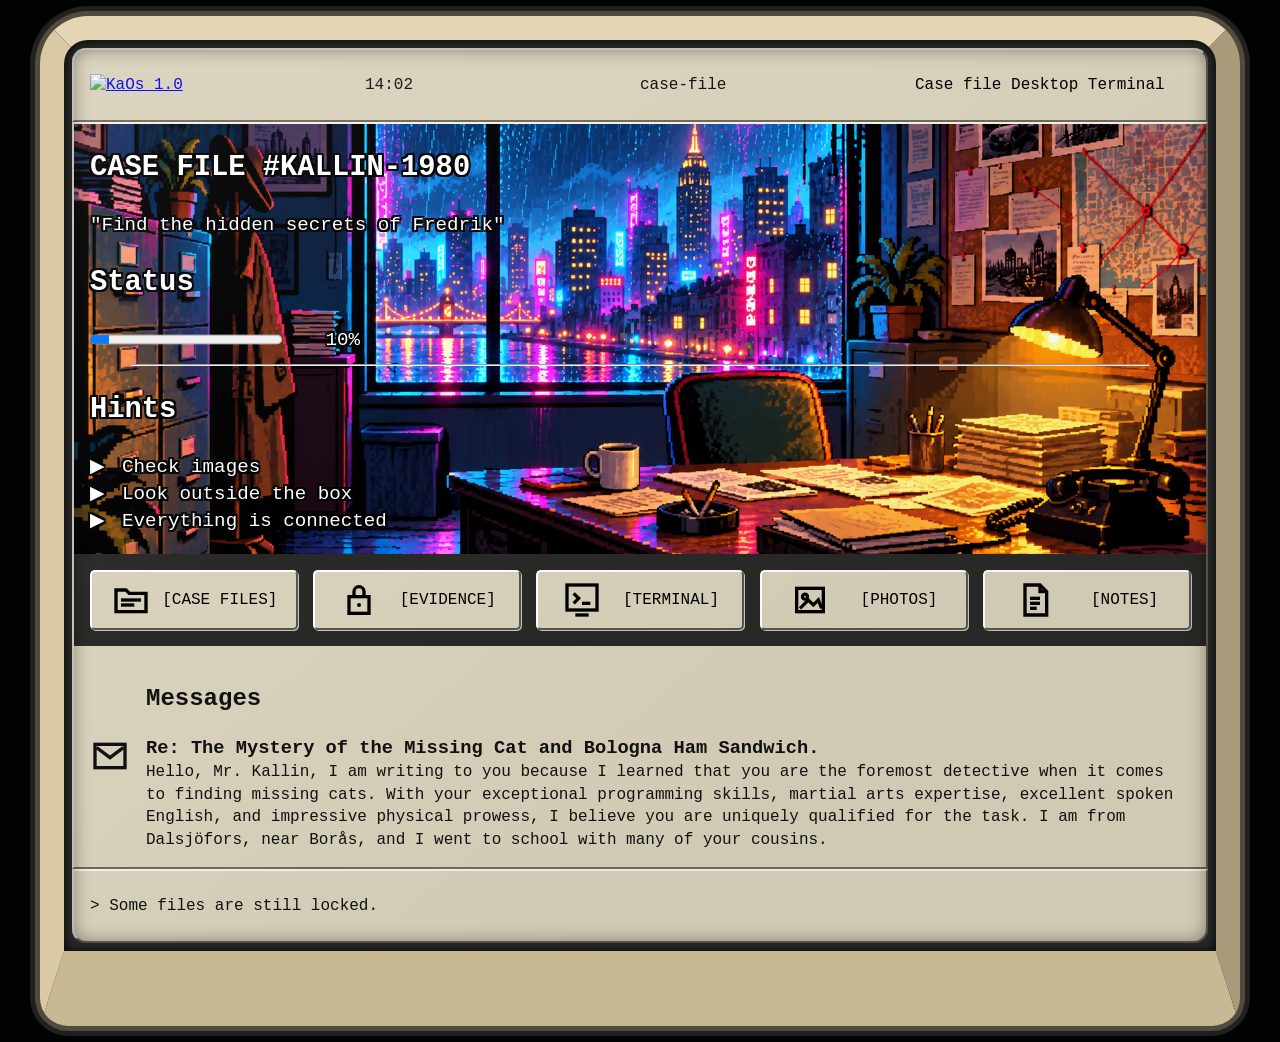
==== commit d375f3da: "2026-10-11, added notes-page and trying to fix responsive menu." ====
--- a/case_file.html
+++ b/case_file.html
@@ -33,8 +33,8 @@
                 <p>"Find the hidden secrets of Fredrik"</p>
 
                 <h2>Status</h2>
-                <progress id="status_progress" aria-label="recovery progress" value="10" max="100">10%</progress>
-                <span id="status_recovery_text">10%</span>
+                <progress id="status_progress" aria-label="discovery progress" value="10" max="100">10%</progress>
+                <span id="status_discovery_text">10%</span>
                 
                 <hr class="simple_divider">
 
@@ -60,7 +60,7 @@
                             </a>
                         </li>
                         <li>
-                            <a href="evidence.html">
+                            <a href="#">
                                 <svg class="svg_icon" viewBox="0 0 24 24" aria-hidden="true">
                                     <rect x="6" y="10" width="12" height="10" fill="none" stroke="currentColor"
                                         stroke-width="2" />
@@ -84,7 +84,7 @@
                             </a>
                         </li>
                         <li>
-                            <a href="photos.html">
+                            <a href="#">
                                 <svg class="svg_icon" viewBox="0 0 24 24" aria-hidden="true">
                                     <rect x="4" y="5" width="16" height="14" fill="none" stroke="currentColor"
                                         stroke-width="2" />
@@ -117,8 +117,8 @@
                 </svg>
                 <div>
                     <h2>Messages</h2>
-                    <h3 class="mail_headline">Re: Hello</h3>
-                    <p class="mail_message">Hello, my name is ... and ...</p>
+                    <h3 class="mail_headline">Re: The Mystery of the Missing Cat and Bologna Ham Sandwich.</h3>
+                    <p class="mail_message">Hello, Mr. Kallin, I am writing to you because I learned that you are the foremost detective when it comes to finding missing cats. With your exceptional programming skills, martial arts expertise, excellent spoken English, and impressive physical prowess, I believe you are uniquely qualified for the task. I am from Dalsjöfors, near Borås, and I went to school with many of your cousins.</p>
                 </div>
             </section>
         </main>
--- a/style.css
+++ b/style.css
@@ -1,3 +1,4 @@
+/* DIDN´T HAVE TIME TO USE THESE VARIABLES. TO DO LATER. */
 :root {
     /* Text.vars */
     --headline-large-color: #000;
@@ -18,15 +19,12 @@
     min-height: 100%;
     background-color: #020303;
     color: var(--text-main);
-    font-family:
-        "Courier New",
-        "Lucida Console",
-        Monaco,
-        monospace;
+    font-family: "Courier New", "Lucida Console", Monaco, monospace;
     line-height: 1.4;
 }
 
-.visually_hidden {
+/* MISC, IE. ACCESSIBILITY */
+.visually_hidden { /* Hides things I don´t want visible. */
     position: absolute;
     width: 1px;
     height: 1px;
@@ -34,62 +32,81 @@
     clip-path: inset(50%);
 }
 
-/* Outer div*/
-
+/* Marks a, input and button when using */
+a:focus-visible,
+input:focus-visible,
+button:focus-visible {
+    outline: 2px solid rgb(161, 2, 201);
+}
+
+
+/* OUTER DIV */
 .screen {
     position: relative;
-    min-height: 100vh;
+    min-height: 110vh;
     max-width: 75rem;
-    margin-top: 1rem;
-    margin-inline: auto;
+    margin: 1rem auto;
+
     display: flex;
     flex-direction: column;
-    border: 10px solid #171717;
-    border-radius: 14px;
+
+    border: 24px solid #c8b995;
+    border-top-color: #e4d6b4;
+    border-left-color: #d9c9a5;
+    border-right-color: #a89a7b;
+    border-bottom-width: 75px;
+
+    border-radius: 48px 48px 28px 28px;
+
+    background: #292a28;
+    padding: 8px;
+
     box-shadow:
-        0 0 0 4px #333,
-        0 0 30px rgba(120, 180, 170, 0.25),
-        inset 0 0 35px rgba(0, 0, 0, 0.7);
+        0 0 0 5px #514b3e,
+        0 0 0 10px #202020,
+        0 12px 35px rgba(0, 0, 0, 0.6),
+        inset 0 0 12px #000;
+
     overflow: hidden;
 }
 
+/* AI- GENERATED CSS TO CREATE SCREEN EFFECT */
 .screen::before {
     content: "";
     position: absolute;
-    inset: 0;
-    background: repeating-linear-gradient(to bottom,
-            transparent 0px,
-            transparent 2px,
-            rgba(0, 0, 0, 0.12) 3px);
+    inset: 8px;
+    border-radius: 14px;
+
+    background: linear-gradient(140deg,
+            rgba(255, 255, 255, 0.08),
+            transparent 35%,
+            rgba(0, 0, 0, 0.04) 75%);
+
+    box-shadow:
+        inset 0 0 18px rgba(0, 0, 0, 0.45);
+
     pointer-events: none;
-    z-index: 1000;
-}
-
-.screen::after {
-    content: "";
-    position: absolute;
-    inset: 0;
-    box-shadow:
-        inset 0 0 70px rgba(0, 0, 0, 0.55);
-    pointer-events: none;
-    z-index: 1001;
-}
-
-/* Header */
-
+    z-index: 10;
+}
+
+/* HEADER - USED AS A HEADER ON THE MAIN PAGES */
 .system_bar {
     display: grid;
     grid-template-columns: repeat(4, 1fr);
     align-items: center;
+
     width: 100%;
     min-height: 50px;
     padding: 0.5rem 1rem;
+
     background-color: #d8d1bb;
     color: #111;
+
     border-top: 2px solid #f5f1e6;
     border-left: 2px solid #f5f1e6;
     border-right: 2px solid #6f6a5c;
     border-bottom: 2px solid #6f6a5c;
+    border-radius: 14px 14px 0 0;
 }
 
 .system_bar .system_logo {
@@ -109,39 +126,48 @@
 }
 
 .system_bar_nav a {
+    gap: 1rem;
     align-items: center;
     color: black;
     text-decoration: none;
 }
 
-/* Main - This one is used for all main-screens. */
+/* THE MAIN CONTAINER FOR THE MAINS ON THE PAGES */
 
 .main_screen_content {
     display: flex;
     flex-direction: column;
     flex-grow: 1;
+
+    min-height: 0;
+
     border-top: 2px solid #f5f1e6;
     border-left: 2px solid #f5f1e6;
     border-right: 2px solid #6f6a5c;
     border-bottom: 2px solid #6f6a5c;
 }
 
-/* Footer */
+/* FOOTER (ALSO USED ON MOST OF THE PAGES) */
 
 .status_bar {
+    flex-shrink: 0;
+
     width: 100%;
     min-height: 50px;
     padding: 0.5rem 1rem;
+
     background-color: #d8d1bb;
     color: #111;
+
     border-top: 2px solid #f5f1e6;
     border-left: 2px solid #f5f1e6;
     border-right: 2px solid #6f6a5c;
     border-bottom: 2px solid #6f6a5c;
-    min-height: var(--footer-height);
-}
-
-/* login screen (index.html) */
+    border-radius: 0 0 14px 14px;
+}
+
+/* LOGIN/INDEX */
+/* USED TO HELP ME POS THE USERNAME + PSW- INPUTS */
 
 .login_screen {
     position: relative;
@@ -172,9 +198,7 @@
 }
 
 #username,
-
-#password,
-
+#password, 
 #login_form button {
     position: absolute;
     background: transparent;
@@ -183,7 +207,6 @@
 }
 
 #username,
-
 #password {
     left: 41.5%;
     width: 17.5%;
@@ -208,14 +231,6 @@
     height: 5%;
     cursor: pointer;
     color: transparent;
-}
-
-a:focus-visible,
-
-input:focus-visible,
-
-button:focus-visible {
-    outline: 2px solid rgb(161, 2, 201);
 }
 
 @media (max-width: 700px) {
@@ -284,7 +299,7 @@
     }
 }
 
-/* Main/case_file */
+/* MAIN/CASE_FILE */
 
 .main_screen_content.case_file {
     display: grid;
@@ -294,15 +309,20 @@
 
 .case_summary {
     flex: 1;
-    background-image: url("images/case_file_background_beachfront.png");
+    background-image: linear-gradient(rgba(0, 0, 0, 0.4), rgba(0, 0, 0, 0.4)), url("images/case_file_background_dojo.png");
     background-size: cover;
     background-position: center;
     background-repeat: no-repeat;
     color: white;
+    font-size: 1.2rem;
     text-shadow: 0.1em 0 black, 0 0.1em black, -0.1em 0 black, 0 -0.1em black, -0.1em -0.1em black, -0.1em 0.1em black, 0.1em -0.1em black, 0.1em 0.1em black;
 }
 
-/*Behöver bli av med marginen som bloq och figure har inneboende */
+#status_progress {
+    margin-inline: 1rem;
+}
+
+/* NOTE: Need to get ride of inherent padding that comes with blockquote */
 
 .case_summary * {
     margin-inline: 0;
@@ -327,10 +347,11 @@
 }
 
 .case_menu {
-    background-color: black;
+    background-color: transparent;
 }
 
 .case_menu_nav ul {
+    background: transparent;
     list-style: none;
     display: grid;
     grid-template-columns: repeat(auto-fit, minmax(12rem, 1fr));
@@ -367,8 +388,6 @@
     box-shadow: 1px 1px 0 #c6c4c4;
 }
 
-.case_menu a:hover,
-
 .case_menu a:active {
     border-top-color: #555;
     border-left-color: #555;
@@ -377,7 +396,7 @@
 }
 
 .case_menu a:hover {
-    background: #000;
+    border-color: #dfdfdf;
 }
 
 .case_messages {
@@ -416,9 +435,11 @@
         height: 50px;
         width: 100%;
     }
-}
-
-@media (max-width: 430px) {
+
+    .case_summary {
+        font-size: 0.1rem;
+    }
+
     .case_menu_nav ul {
         grid-template-columns: repeat(2, 1fr);
         gap: 0.4rem;
@@ -485,9 +506,10 @@
     text-decoration: none;
 }
 
-/* TERMINAL */
-
-.terminal_desktop {
+
+/* USED AI FOR THE STYLING AND MAKING IT LOOK LIKE PAPPEr */
+/* NOTES */
+.notes_desktop {
     position: relative;
     display: flex;
     flex: 1;
@@ -495,18 +517,134 @@
     justify-content: center;
     align-items: center;
     padding: 1rem;
-    background-image: url("images/desktop_background.png");
+    background-image:
+        linear-gradient(to bottom,
+            rgba(0, 0, 0, 0.3),
+            rgba(0, 0, 0, 0.75)),
+        url("images/desktop_background.png");
     background-size: cover;
     background-position: center;
     background-repeat: no-repeat;
 }
 
 .terminal_window {
+    background: #171717;
+    overflow: hidden;
+}
+
+.terminal_window > section {
+    flex: 1;
+    min-height: 0;
+    overflow-y: auto;
+}
+
+.notepad {
+    max-width: 100%;
+    margin: 0 auto;
+    padding: 2rem;
+    color: #29231b;
+
+    background-color: #eadbb7;
+    background-image:
+        linear-gradient(
+            to right,
+            transparent 55px,
+            rgba(180, 45, 45, 0.5) 56px,
+            transparent 58px
+        ),
+        repeating-linear-gradient(
+            to bottom,
+            transparent 0px,
+            transparent 31px,
+            rgba(80, 100, 130, 0.2) 32px
+        );
+
+    border: 1px solid #ad9870;
+    box-shadow: 3px 4px 10px rgba(0, 0, 0, 0.3);
+}
+
+.notes_list {
+    padding-left: 2rem;
+}
+
+.notes_list li {
+    margin-bottom: 1.5rem;
+}
+
+.note {
+    padding: 1rem;
+    background: rgba(255, 248, 225, 0.3);
+    border-bottom: 1px dashed #a89a7b;
+}
+
+.note h2 {
+    font-size: 1rem;
+    margin-top: 0;
+}
+
+.note p {
+    margin-bottom: 0;
+}
+
+@media (max-width: 600px) {
+    .terminal_window > section {
+        padding: 0.5rem;
+    }
+
+    .notepad {
+        padding: 1rem;
+    }
+
+    .notes_list {
+        padding-left: 1.5rem;
+    }
+
+    .note {
+        padding: 0.5rem;
+    }
+}
+
+
+
+.terminal_window .terminal {
+    flex: 1;
+    min-height: 0;
+    padding-left: 2rem;
+    padding-right: 2rem;
+    overflow-y: auto;
+    background-color: #020707;
+    color: white;
+}
+
+
+/* TERMINAL */
+
+.terminal_desktop {
+    position: relative;
+    display: flex;
+    flex: 1;
+    min-height: 0;
+    justify-content: center;
+    align-items: center;
+    padding: 1rem;
+    background-image:
+        linear-gradient(to bottom,
+            rgba(0, 0, 0, 0.3),
+            rgba(0, 0, 0, 0.75)),
+        url("images/desktop_background_terminal.png");
+    background-size: cover;
+    background-position: center;
+    background-repeat: no-repeat;
+}
+
+.terminal_window {
+    display: flex;
+    flex-direction: column;
+
     width: min(900px, 94%);
     height: 480px;
     max-height: 60dvh;
-    display: flex;
-    flex-direction: column;
+
     background: #020707;
     border-top: 3px solid #dfdfdf;
     border-left: 3px solid #dfdfdf;
@@ -519,16 +657,18 @@
     overflow: hidden;
 }
 
-.terminal_window\.close {
+.terminal_window.close {
     display: none;
 }
 
 .terminal_titlebar {
+    display: flex;
+    justify-content: space-between;
+    align-items: center;
+
     height: 30px;
     min-height: 30px;
-    display: flex;
-    justify-content: space-between;
-    align-items: center;
+
     margin: 2px;
     background: linear-gradient(90deg,
             #000080 0%,
@@ -557,7 +697,7 @@
 }
 
 .terminal_window_buttons #close_terminal:hover {
-    border: 3px solid red;
+    border: 1px solid whitesmoke;
 }
 
 .terminal_window .terminal {
@@ -597,8 +737,6 @@
 /* Media */
 
 @media (max-width: 600px) {
-
-
     .desktop {
         background-image: linear-gradient(rgba(0, 0, 0, 0.4), rgba(0, 0, 0, 0.4)), url("images/desktop_background.png");
         flex-direction: column;
@@ -619,13 +757,12 @@
     }
 
     .desktop_item {
-
         width: 100px;
         font-size: 130%;
     }
 
     .terminal_desktop {
-        background-image: linear-gradient(rgba(0, 0, 0, 0.4), rgba(0, 0, 0, 0.4)), url("images/desktop_background.png");
+        background-image: linear-gradient(rgba(0, 0, 0, 0.2), rgba(0, 0, 0, 0.2)), url("images/desktop_background.png");
     }
 
     .terminal_desktop {
@@ -650,6 +787,13 @@
 
     .system_bar {
         grid-template-columns: 1fr 1fr;
-        gap: 0.5rem;
-    }
+        gap: 1rem;
+    }
+
+.system_bar_nav {
+    display: flex;
+    flex-direction: row;
+    align-items: flex-start;
+    gap: 0.3rem;
+}
 }
